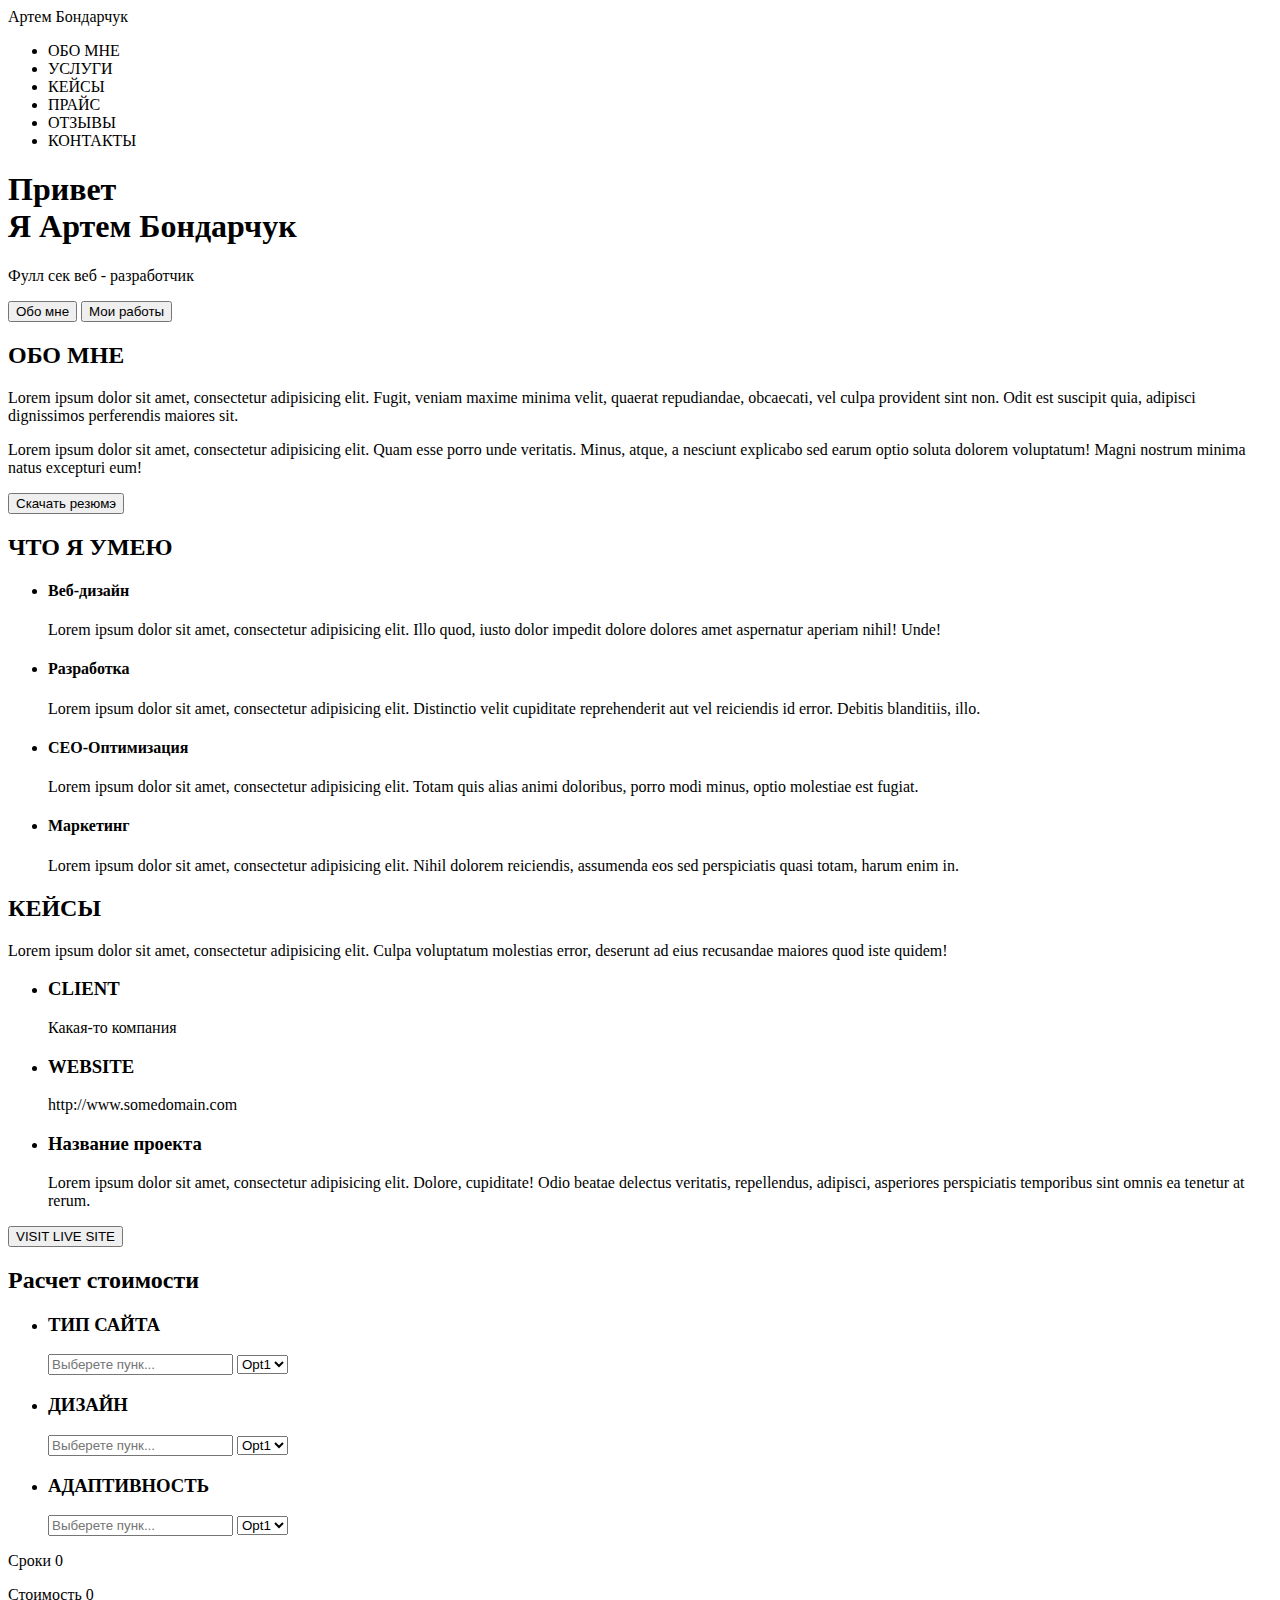
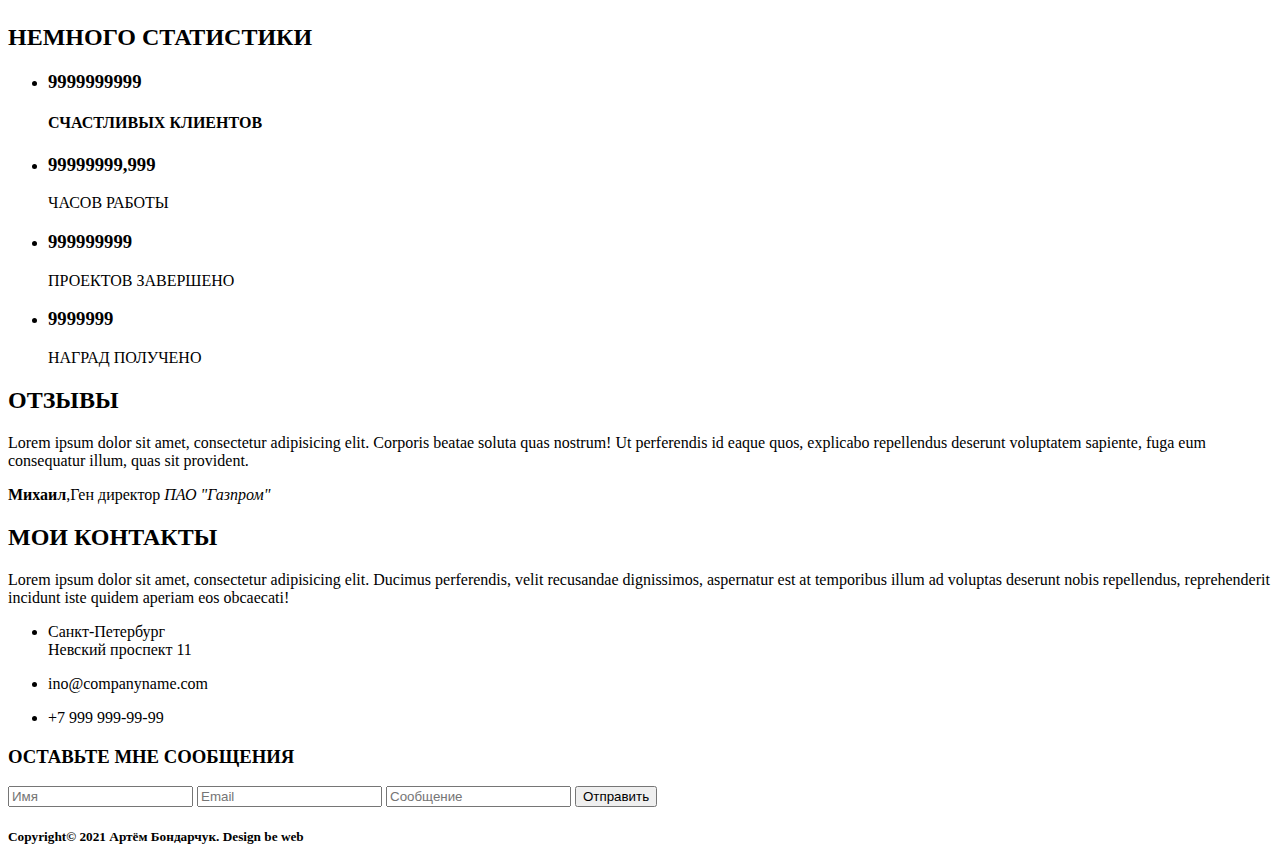
==== Src/index.html @ 7a2469fe "Залил проект на сервер" ====
<!DOCTYPE html>
<html lang="en">
<head>
    <meta charset="UTF-8">
    <meta name="description" content="Сайт-визитка...">
    <meta name="author" content="Artem">
    <meta name="robots" content="all">
    <meta property="og:title" content="Сайт-визитка...">
    <title>Сайт-визитка</title>
</head>
<body>
    <header>
        <nav>
            <div class="logo">Артем Бондарчук</div>
                <div class="menu"></div>
                    <ul>
                        <li>ОБО МНЕ</li>
                        <li>УСЛУГИ</li>
                        <li>КЕЙСЫ</li>
                        <li>ПРАЙС</li>
                        <li>ОТЗЫВЫ</li>
                        <li>КОНТАКТЫ</li>
                    </ul>
        </nav>
    </header>
    <div class="main">
        <div class="title1"><h1>Привет<br>Я Артем Бондарчук</h1>
            <p>Фулл сек веб - разработчик</p>
            <input type="submit" value="Обо мне">
            <input type="submit" value="Мои работы">
        </div>
        <div class="title2">
            <h2>ОБО МНЕ</h2>
            <p>Lorem ipsum dolor sit amet, consectetur adipisicing elit. Fugit, veniam maxime minima velit, quaerat repudiandae, obcaecati, vel culpa provident sint non. Odit est suscipit quia, adipisci dignissimos perferendis maiores sit.</p>
            <p>Lorem ipsum dolor sit amet, consectetur adipisicing elit. Quam esse porro unde veritatis. Minus, atque, a nesciunt explicabo sed earum optio soluta dolorem voluptatum! Magni nostrum minima natus excepturi eum!</p>
            <input type="submit" value="Скачать резюмэ">
        </div>
        <div class="title3">
            <h2>ЧТО Я УМЕЮ</h2>
            <div class="menu3">
                <ul>
                    <li>
                        <h4>Веб-дизайн</h4>
                        <p>Lorem ipsum dolor sit amet, consectetur adipisicing elit. Illo quod, iusto dolor impedit dolore dolores amet aspernatur aperiam nihil! Unde!</p>
                    </li>
                    <li>
                        <h4>Разработка</h4>
                        <p>Lorem ipsum dolor sit amet, consectetur adipisicing elit. Distinctio velit cupiditate reprehenderit aut vel reiciendis id error. Debitis blanditiis, illo.</p>
                    </li>
                    <li>
                        <h4>CEO-Оптимизация</h4>
                        <p>Lorem ipsum dolor sit amet, consectetur adipisicing elit. Totam quis alias animi doloribus, porro modi minus, optio molestiae est fugiat.</p>
                    </li>
                    <li>
                        <h4>Маркетинг</h4>
                        <p>Lorem ipsum dolor sit amet, consectetur adipisicing elit. Nihil dolorem reiciendis, assumenda eos sed perspiciatis quasi totam, harum enim in.</p>
                    </li>
                </ul>
            </div>
        </div>
        <div class="title4">
            <h2>КЕЙСЫ</h2>
            <p>Lorem ipsum dolor sit amet, consectetur adipisicing elit. Culpa voluptatum molestias error, deserunt ad eius recusandae maiores quod iste quidem!</p>
            <div class="menu4">
                <ul>
                    <li>
                        <h3>CLIENT</h3>
                        <p>Какая-то компания</p>
                    </li>
                    <li>
                        <h3>WEBSITE</h3>
                        <p>http://www.somedomain.com</p>
                    </li>
                    <li>
                        <h3>Название проекта</h3>
                        <p>Lorem ipsum dolor sit amet, consectetur adipisicing elit. Dolore, cupiditate! Odio beatae delectus veritatis, repellendus, adipisci, asperiores perspiciatis temporibus sint omnis ea tenetur at rerum.</p>
                    </li>
                </ul>
            </div>
            <input type="submit" value="VISIT LIVE SITE">
        </div>
        <div class="title5">
            <h2>Расчет стоимости</h2>
            <div class="menu5">
                <ul>
                    <li>
                        <h3>ТИП САЙТА</h3>
                        <input type="text" name="type1" placeholder="Выберете пунк...">
                        <select name="type1" id="type">
                            <option value="Opt1">Opt1</option>
                            <option value="Opt2">Opt2</option>
                            <option value="Opt3">Opt3</option>
                        </select>
                    </li>
                    <li>
                        <h3>ДИЗАЙН</h3>
                        <input type="text" name="type2" placeholder="Выберете пунк...">
                        <select name="type2" id="type">
                            <option value="Opt1">Opt1</option>
                            <option value="Opt2">Opt2</option>
                            <option value="Opt3">Opt3</option>
                        </select>
                    </li>
                    <li>
                        <h3>АДАПТИВНОСТЬ</h3>
                        <input type="text" name="type3" placeholder="Выберете пунк...">
                        <select name="type3" id="type">
                            <option value="Opt1">Opt1</option>
                            <option value="Opt2">Opt2</option>
                            <option value="Opt3">Opt3</option>
                        </select>
                    </li>
                </ul>
            </div>
            <p>Сроки <span>0</span></p>
            <p>Стоимость <span>0</span></p>
        </div>
        <div class="title6">
            <h2>НЕМНОГО СТАТИСТИКИ</h2>
            <div class="menu6">
                <ul>
                    <li>
                        <h3>9999999999</h3>
                        <h4>СЧАСТЛИВЫХ КЛИЕНТОВ</h4>
                    </li>
                    <li>
                        <h3>99999999,999</h3>
                        <p>ЧАСОВ РАБОТЫ</p>
                    </li>
                    <li>
                        <h3>999999999</h3>
                        <p>ПРОЕКТОВ ЗАВЕРШЕНО</p>
                    </li>
                    <li>
                        <h3>9999999</h3>
                        <p>НАГРАД ПОЛУЧЕНО</p>
                    </li>
                </ul>
            </div>
        </div>
        <div class="title7">
            <h2>ОТЗЫВЫ</h2>
            <p>Lorem ipsum dolor sit amet, consectetur adipisicing elit. Corporis beatae soluta quas nostrum! Ut perferendis id eaque quos, explicabo repellendus deserunt voluptatem sapiente, fuga eum consequatur illum, quas sit provident.</p>
            <p><b>Михаил</b>,Ген директор <em>ПАО "Газпром"</em></p>
        </div>
        <div class="title8">
            <h2>МОИ КОНТАКТЫ</h2>
            <p>Lorem ipsum dolor sit amet, consectetur adipisicing elit. Ducimus perferendis, velit recusandae dignissimos, aspernatur est at temporibus illum ad voluptas deserunt nobis repellendus, reprehenderit incidunt iste quidem aperiam eos obcaecati!</p>
            <div class="menu8">
                <ul>
                    <li>
                        <p>Санкт-Петербург<br>Невский проспект 11</p>
                    </li>
                    <li>
                        <p>ino@companyname.com</p>
                    </li>
                    <li>
                        <p>+7 999 999-99-99</p>
                    </li>
                </ul>
                <h3>ОСТАВЬТЕ МНЕ СООБЩЕНИЯ</h3>
                <input type="text" name="type4" placeholder="Имя">
                <input type="text" name="type5" placeholder="Email">
                <input type="text" name="type6" placeholder="Сообщение">
                <input type="submit" value="Отправить">
            </div>
        </div>
        <div class="map"></div>
        <footer>
            <h5>Copyright© 2021 Артём Бондарчук. Design be web</h5>
        </footer>
    </div>
</body>
</html>
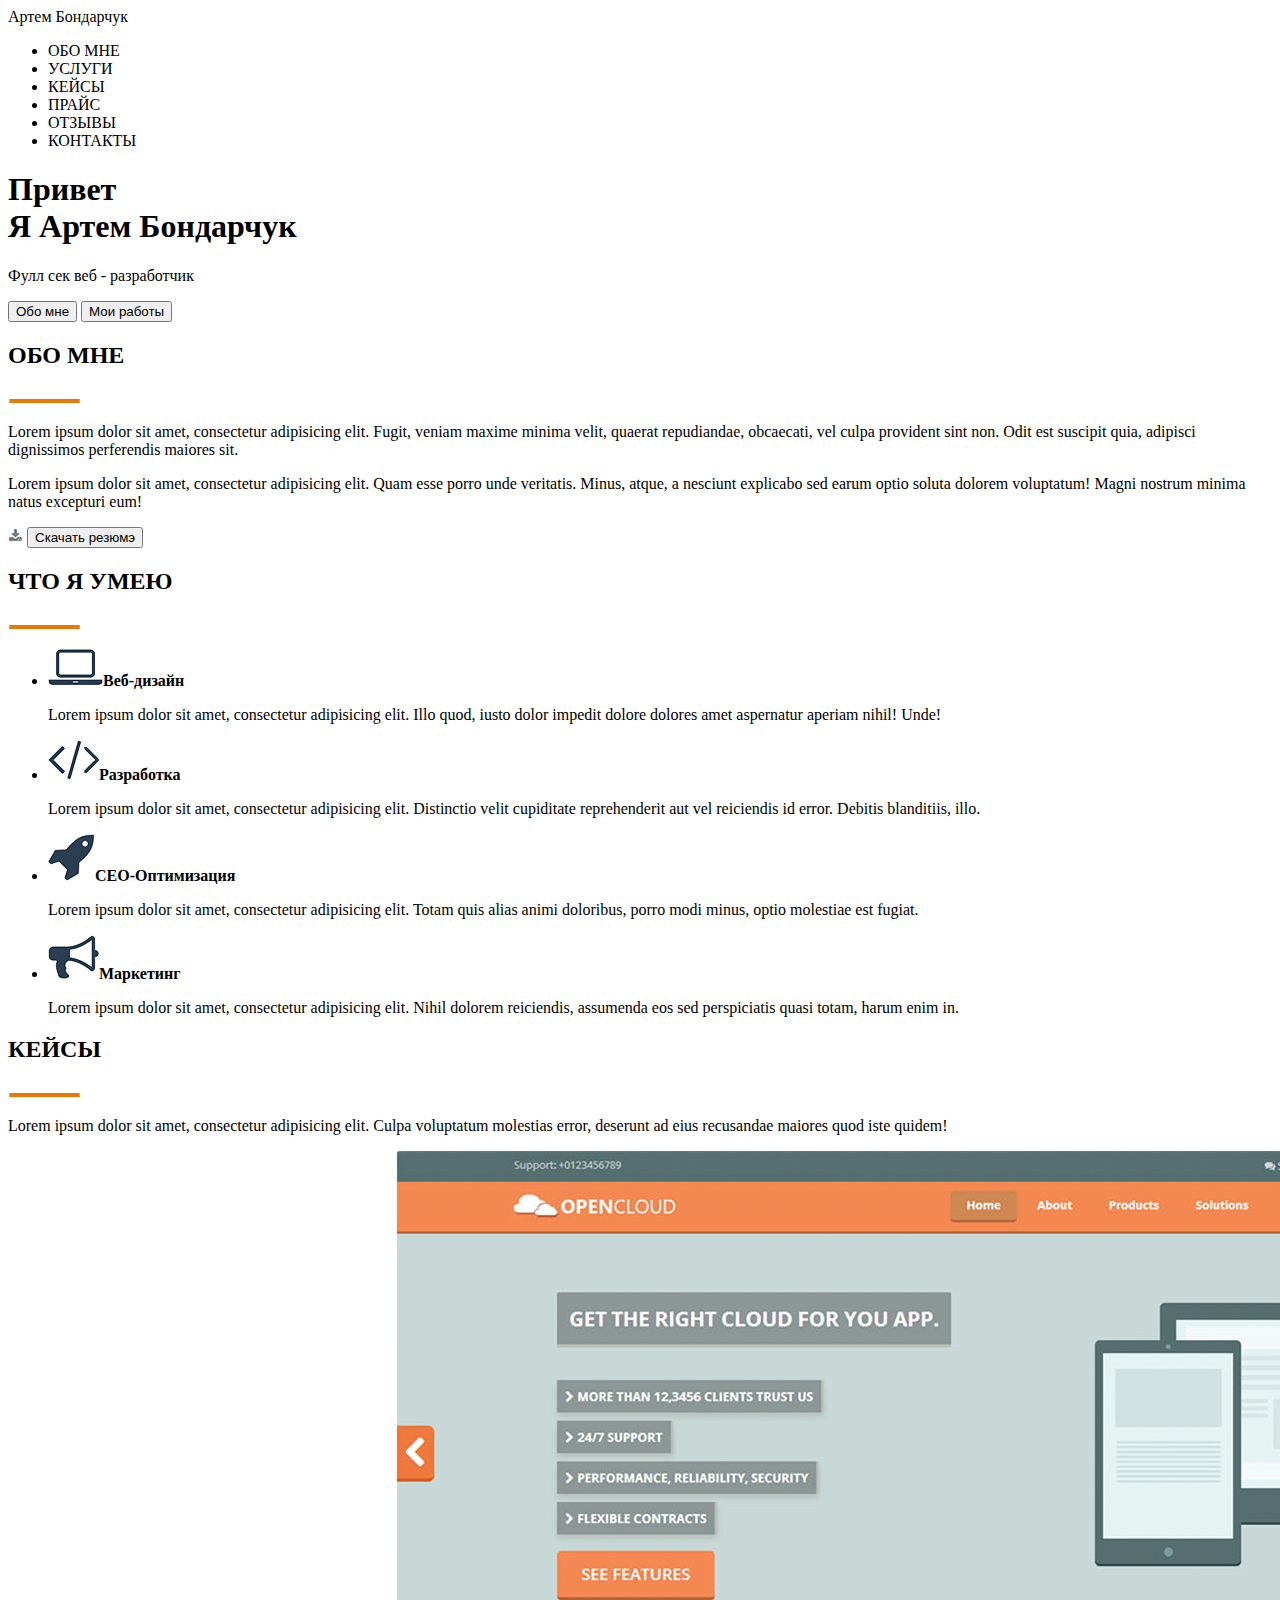
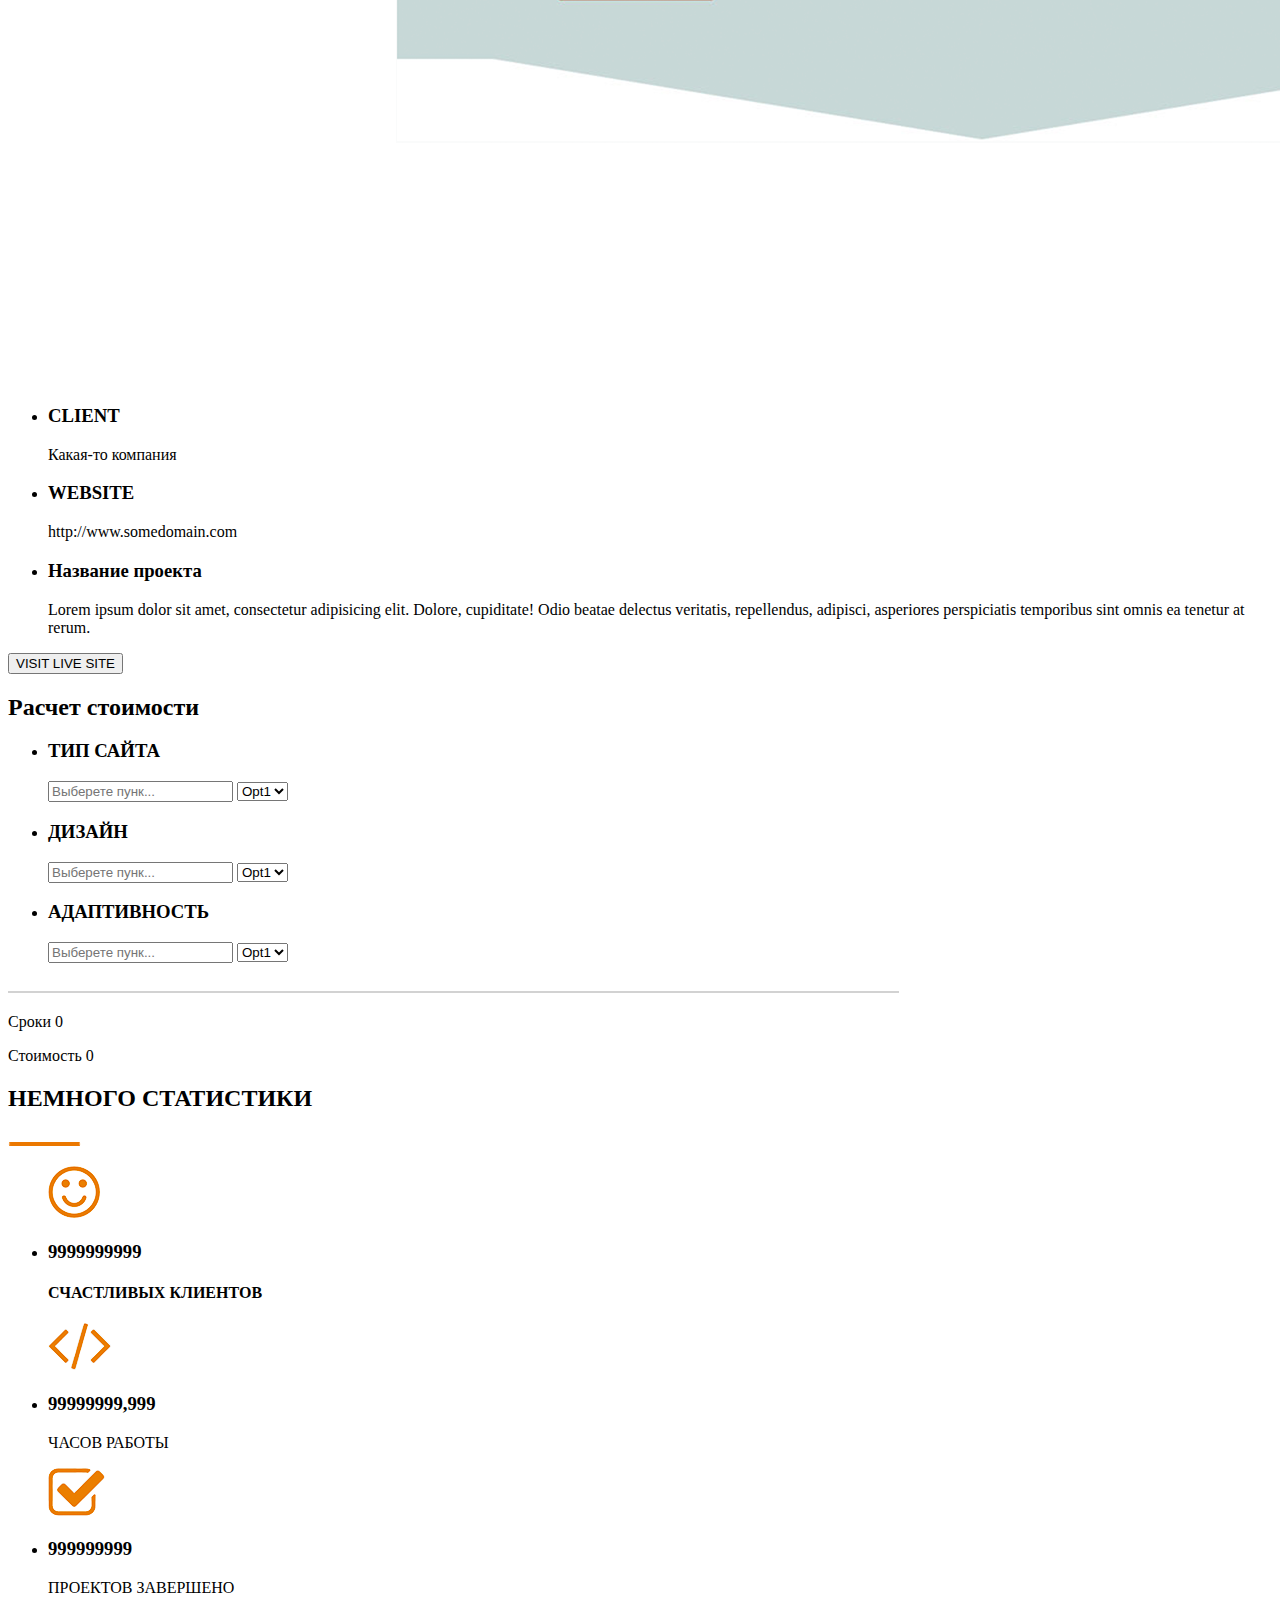
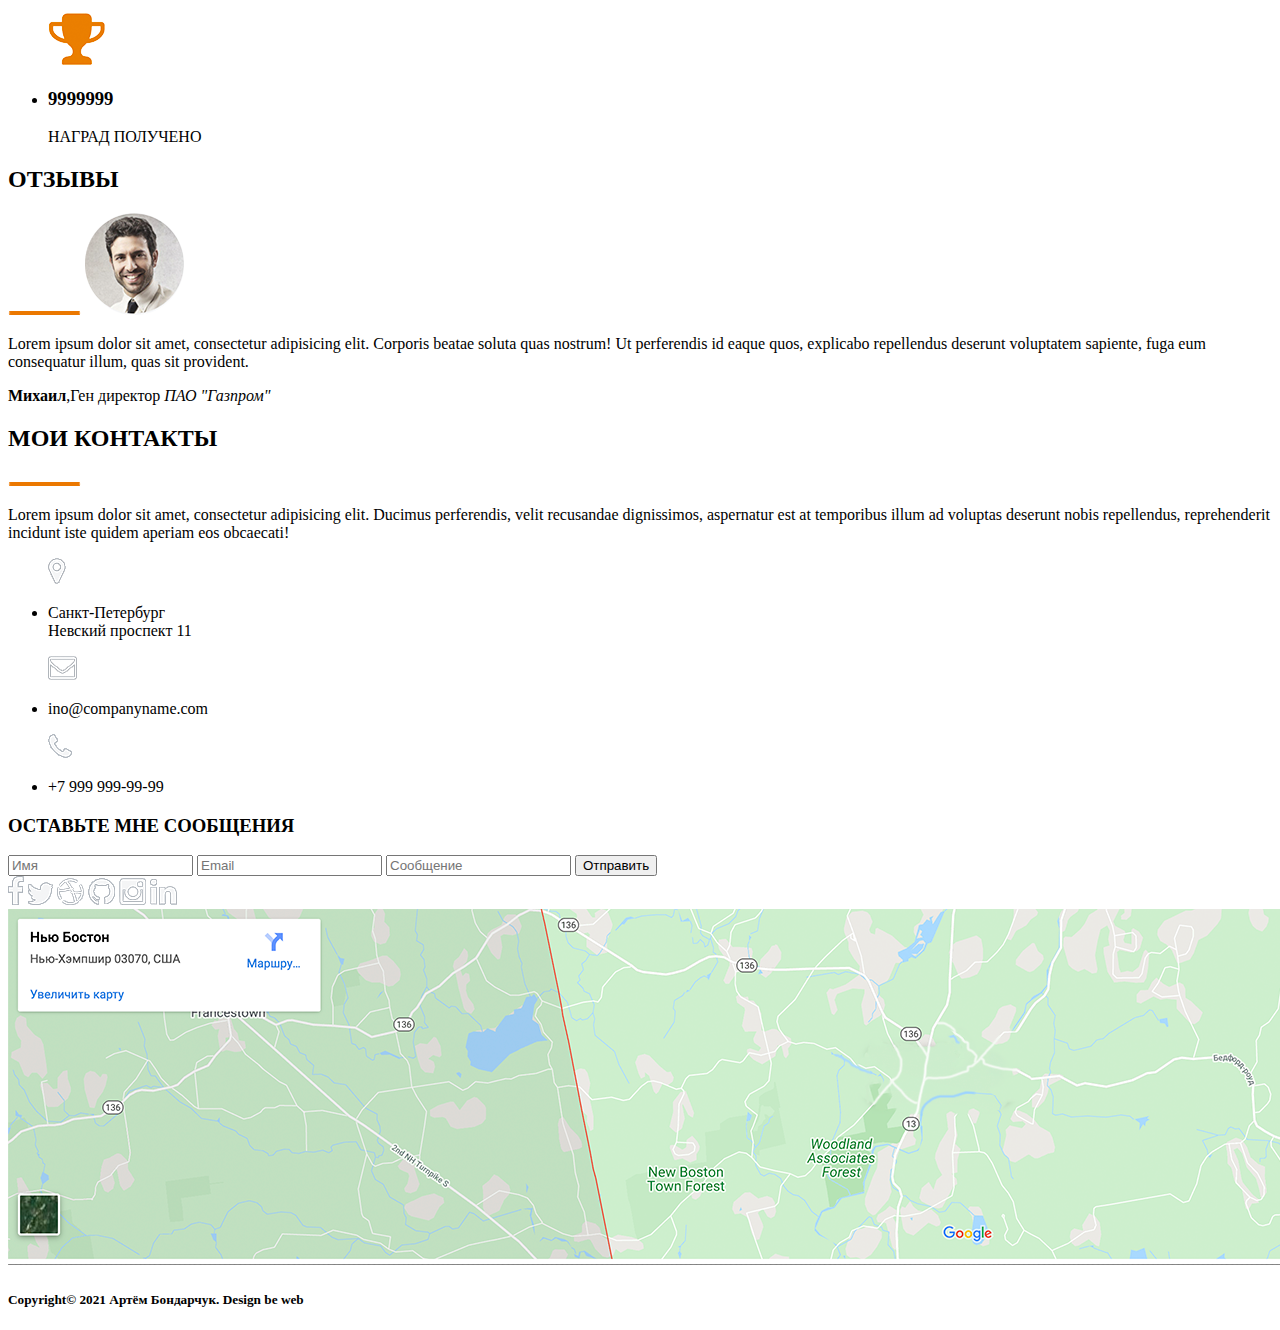
==== commit c1a9e34e: "Залил второй раз файл на сервер" ====
--- a/Src/index.html
+++ b/Src/index.html
@@ -31,28 +31,31 @@
         </div>
         <div class="title2">
             <h2>ОБО МНЕ</h2>
+            <img src="img/Черта заголовка.png" alt="">
             <p>Lorem ipsum dolor sit amet, consectetur adipisicing elit. Fugit, veniam maxime minima velit, quaerat repudiandae, obcaecati, vel culpa provident sint non. Odit est suscipit quia, adipisci dignissimos perferendis maiores sit.</p>
             <p>Lorem ipsum dolor sit amet, consectetur adipisicing elit. Quam esse porro unde veritatis. Minus, atque, a nesciunt explicabo sed earum optio soluta dolorem voluptatum! Magni nostrum minima natus excepturi eum!</p>
+            <img src="img/иконка.png" alt="">
             <input type="submit" value="Скачать резюмэ">
         </div>
         <div class="title3">
             <h2>ЧТО Я УМЕЮ</h2>
+            <img src="img/Черта заголовка.png" alt="">
             <div class="menu3">
                 <ul>
                     <li>
-                        <h4>Веб-дизайн</h4>
+                        <p><img src="img/ноут.png" alt=""><b>Веб-дизайн</b></p>
                         <p>Lorem ipsum dolor sit amet, consectetur adipisicing elit. Illo quod, iusto dolor impedit dolore dolores amet aspernatur aperiam nihil! Unde!</p>
                     </li>
                     <li>
-                        <h4>Разработка</h4>
+                        <p><img src="img/знак.png" alt=""><b>Разработка</b></p>
                         <p>Lorem ipsum dolor sit amet, consectetur adipisicing elit. Distinctio velit cupiditate reprehenderit aut vel reiciendis id error. Debitis blanditiis, illo.</p>
                     </li>
                     <li>
-                        <h4>CEO-Оптимизация</h4>
+                        <p><img src="img/ракета.png" alt=""><b>CEO-Оптимизация</b></p>
                         <p>Lorem ipsum dolor sit amet, consectetur adipisicing elit. Totam quis alias animi doloribus, porro modi minus, optio molestiae est fugiat.</p>
                     </li>
                     <li>
-                        <h4>Маркетинг</h4>
+                        <p><img src="img/граммофон.png" alt=""><b>Маркетинг</b></p>
                         <p>Lorem ipsum dolor sit amet, consectetur adipisicing elit. Nihil dolorem reiciendis, assumenda eos sed perspiciatis quasi totam, harum enim in.</p>
                     </li>
                 </ul>
@@ -60,7 +63,9 @@
         </div>
         <div class="title4">
             <h2>КЕЙСЫ</h2>
+            <img src="img/Черта заголовка.png" alt="">
             <p>Lorem ipsum dolor sit amet, consectetur adipisicing elit. Culpa voluptatum molestias error, deserunt ad eius recusandae maiores quod iste quidem!</p>
+            <img src="img/фотка.png" alt="">
             <div class="menu4">
                 <ul>
                     <li>
@@ -112,25 +117,31 @@
                     </li>
                 </ul>
             </div>
+            <img src="img/линия подитога.png" alt="">
             <p>Сроки <span>0</span></p>
             <p>Стоимость <span>0</span></p>
         </div>
         <div class="title6">
             <h2>НЕМНОГО СТАТИСТИКИ</h2>
+            <img src="img/Черта заголовка.png" alt="">
             <div class="menu6">
                 <ul>
+                   <img src="img/смайл.png" alt="">
                     <li>
                         <h3>9999999999</h3>
                         <h4>СЧАСТЛИВЫХ КЛИЕНТОВ</h4>
                     </li>
+                    <img src="img/скобки.png" alt="">
                     <li>
                         <h3>99999999,999</h3>
                         <p>ЧАСОВ РАБОТЫ</p>
                     </li>
+                    <img src="img/галочка.png" alt="">
                     <li>
                         <h3>999999999</h3>
                         <p>ПРОЕКТОВ ЗАВЕРШЕНО</p>
                     </li>
+                    <img src="img/кубок.png" alt="">
                     <li>
                         <h3>9999999</h3>
                         <p>НАГРАД ПОЛУЧЕНО</p>
@@ -140,20 +151,26 @@
         </div>
         <div class="title7">
             <h2>ОТЗЫВЫ</h2>
+            <img src="img/Черта заголовка.png" alt="">
+            <img src="img/фотка1.png" alt="">
             <p>Lorem ipsum dolor sit amet, consectetur adipisicing elit. Corporis beatae soluta quas nostrum! Ut perferendis id eaque quos, explicabo repellendus deserunt voluptatem sapiente, fuga eum consequatur illum, quas sit provident.</p>
             <p><b>Михаил</b>,Ген директор <em>ПАО "Газпром"</em></p>
         </div>
         <div class="title8">
             <h2>МОИ КОНТАКТЫ</h2>
+            <img src="img/Черта заголовка.png" alt="">
             <p>Lorem ipsum dolor sit amet, consectetur adipisicing elit. Ducimus perferendis, velit recusandae dignissimos, aspernatur est at temporibus illum ad voluptas deserunt nobis repellendus, reprehenderit incidunt iste quidem aperiam eos obcaecati!</p>
             <div class="menu8">
                 <ul>
+                   <img src="img/гео.png" alt="">
                     <li>
                         <p>Санкт-Петербург<br>Невский проспект 11</p>
                     </li>
+                    <img src="img/конверт.png" alt="">
                     <li>
                         <p>ino@companyname.com</p>
                     </li>
+                    <img src="img/труба.png" alt="">
                     <li>
                         <p>+7 999 999-99-99</p>
                     </li>
@@ -164,8 +181,16 @@
                 <input type="text" name="type6" placeholder="Сообщение">
                 <input type="submit" value="Отправить">
             </div>
+            <img src="img/фб.png" alt="">
+            <img src="img/твитер.png" alt="">
+            <img src="img/мяч.png" alt="">
+            <img src="img/киса.png" alt="">
+            <img src="img/инст.png" alt="">
+            <img src="img/ин.png" alt="">
         </div>
-        <div class="map"></div>
+        <div class="map">
+            <img src="img/Карта копия.png" alt="">
+        </div>
         <footer>
             <h5>Copyright© 2021 Артём Бондарчук. Design be web</h5>
         </footer>
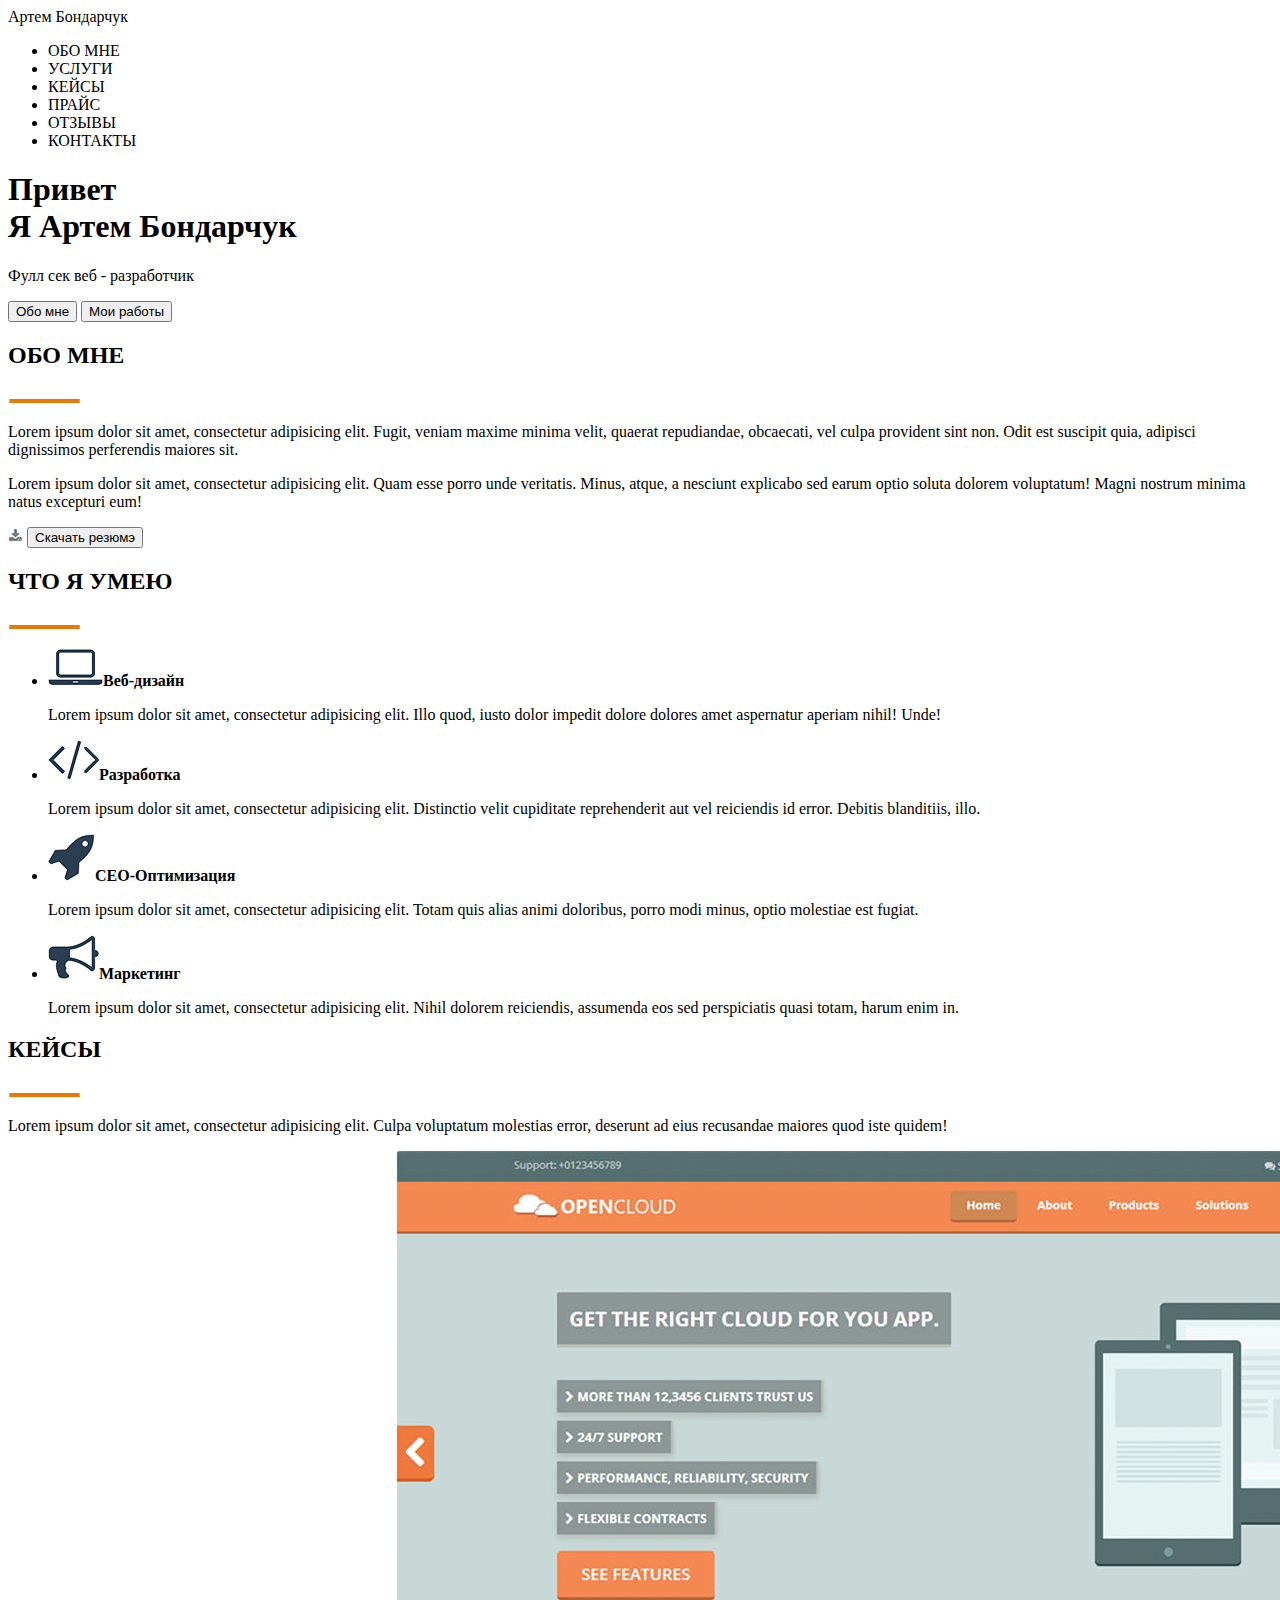
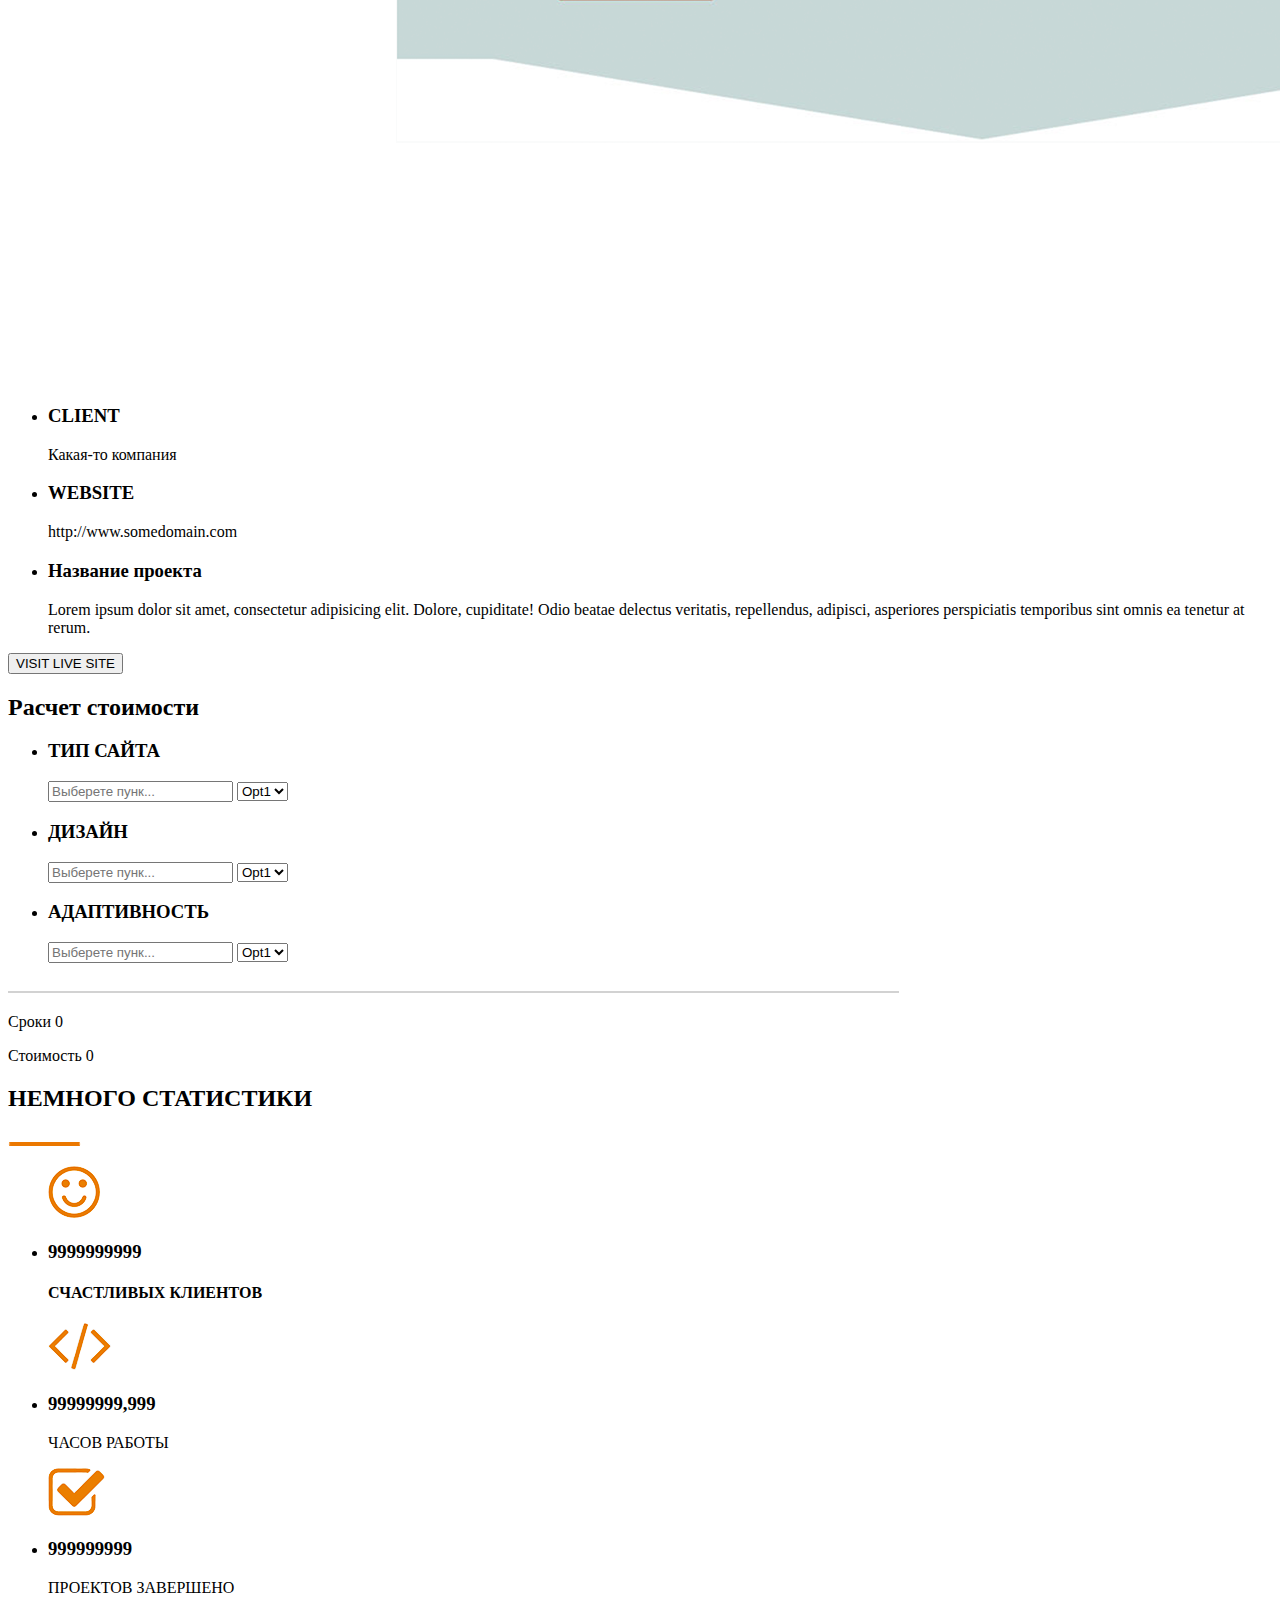
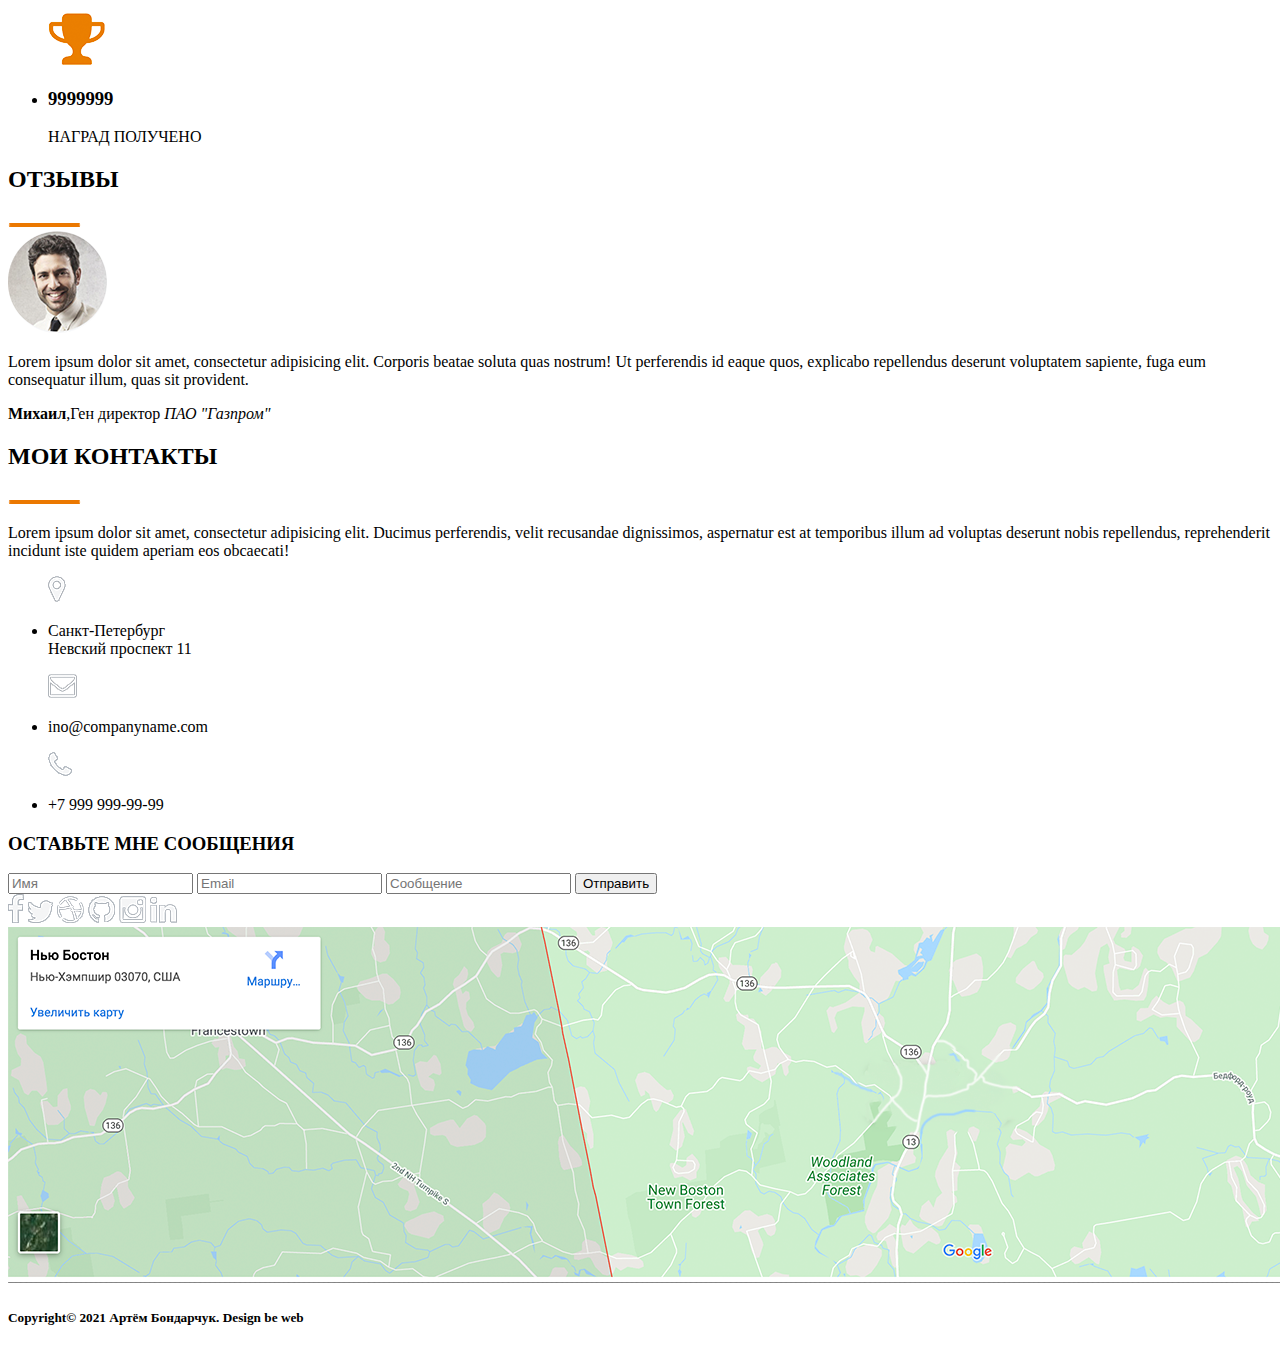
==== commit 9b402891: "чутка подправил" ====
--- a/Src/index.html
+++ b/Src/index.html
@@ -151,7 +151,7 @@
         </div>
         <div class="title7">
             <h2>ОТЗЫВЫ</h2>
-            <img src="img/Черта заголовка.png" alt="">
+            <img src="img/Черта заголовка.png" alt=""><br>
             <img src="img/фотка1.png" alt="">
             <p>Lorem ipsum dolor sit amet, consectetur adipisicing elit. Corporis beatae soluta quas nostrum! Ut perferendis id eaque quos, explicabo repellendus deserunt voluptatem sapiente, fuga eum consequatur illum, quas sit provident.</p>
             <p><b>Михаил</b>,Ген директор <em>ПАО "Газпром"</em></p>
@@ -196,4 +196,4 @@
         </footer>
     </div>
 </body>
-</html>+</html>
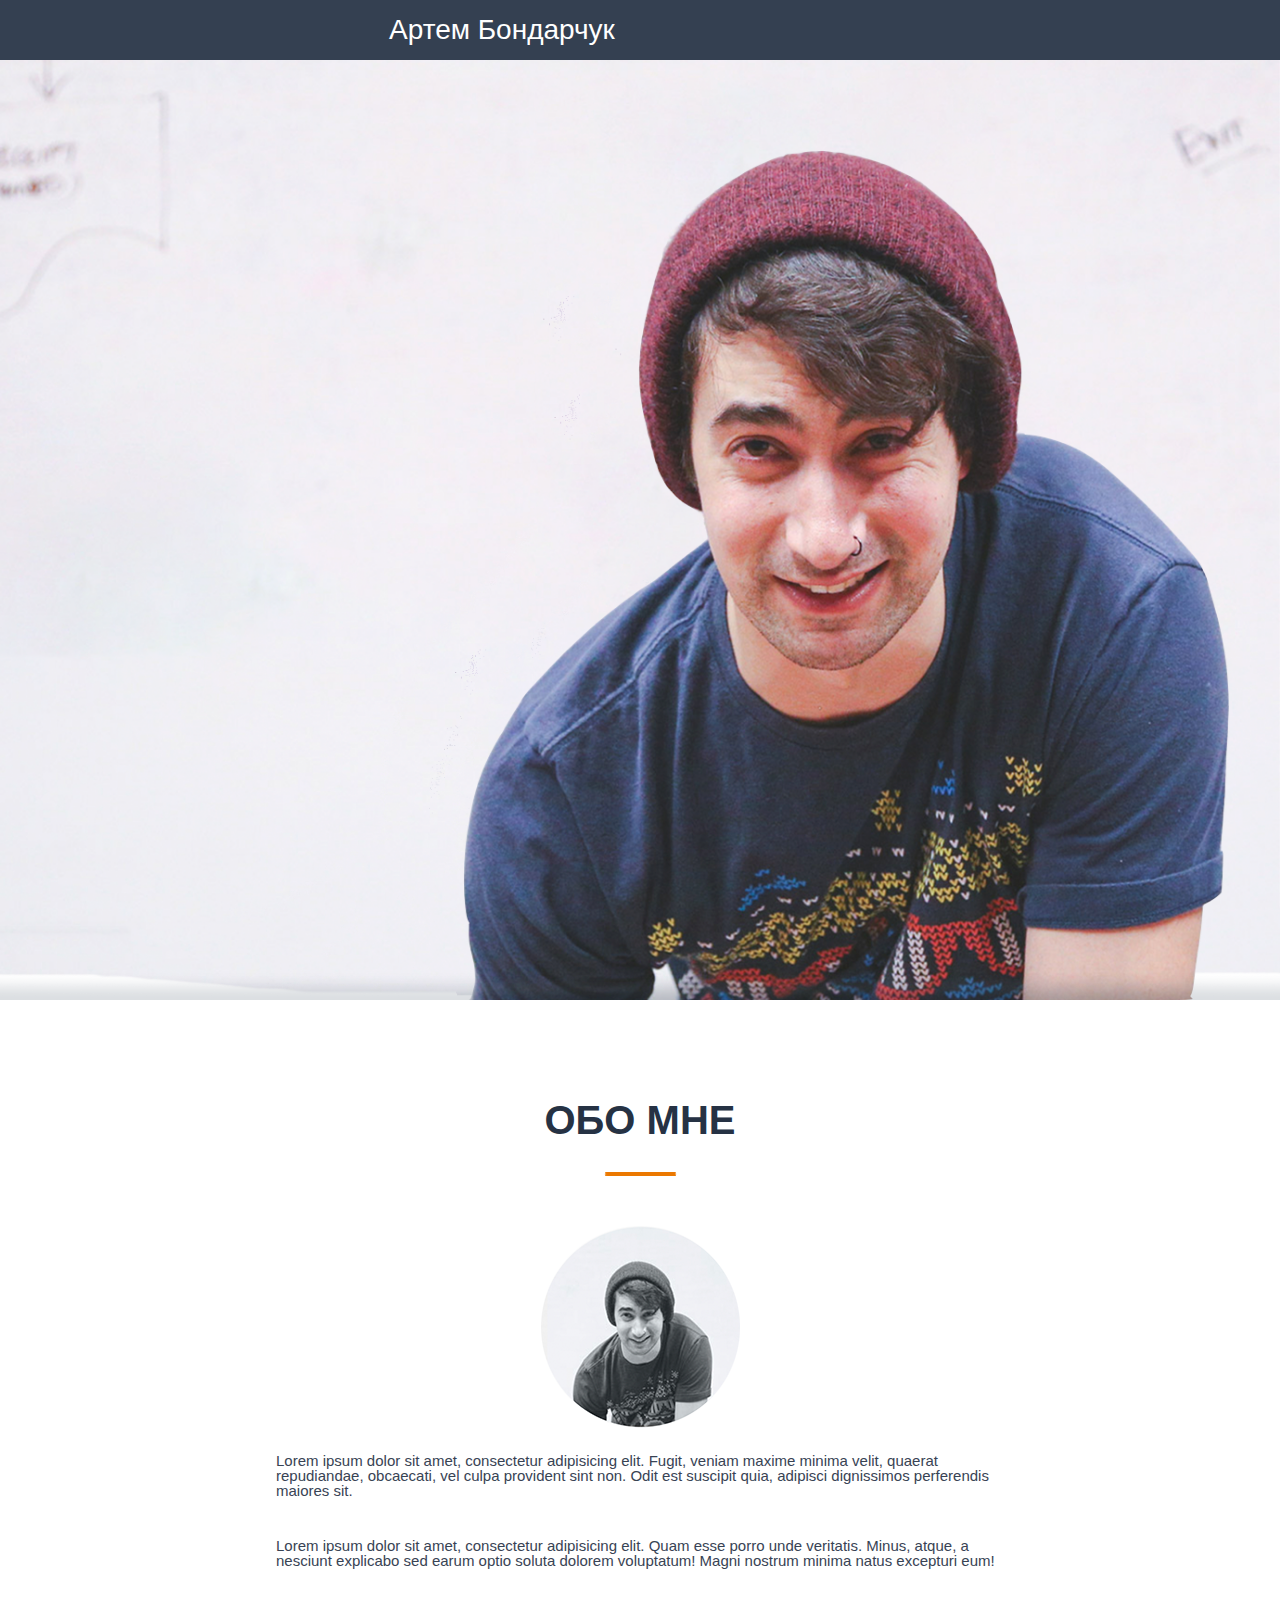
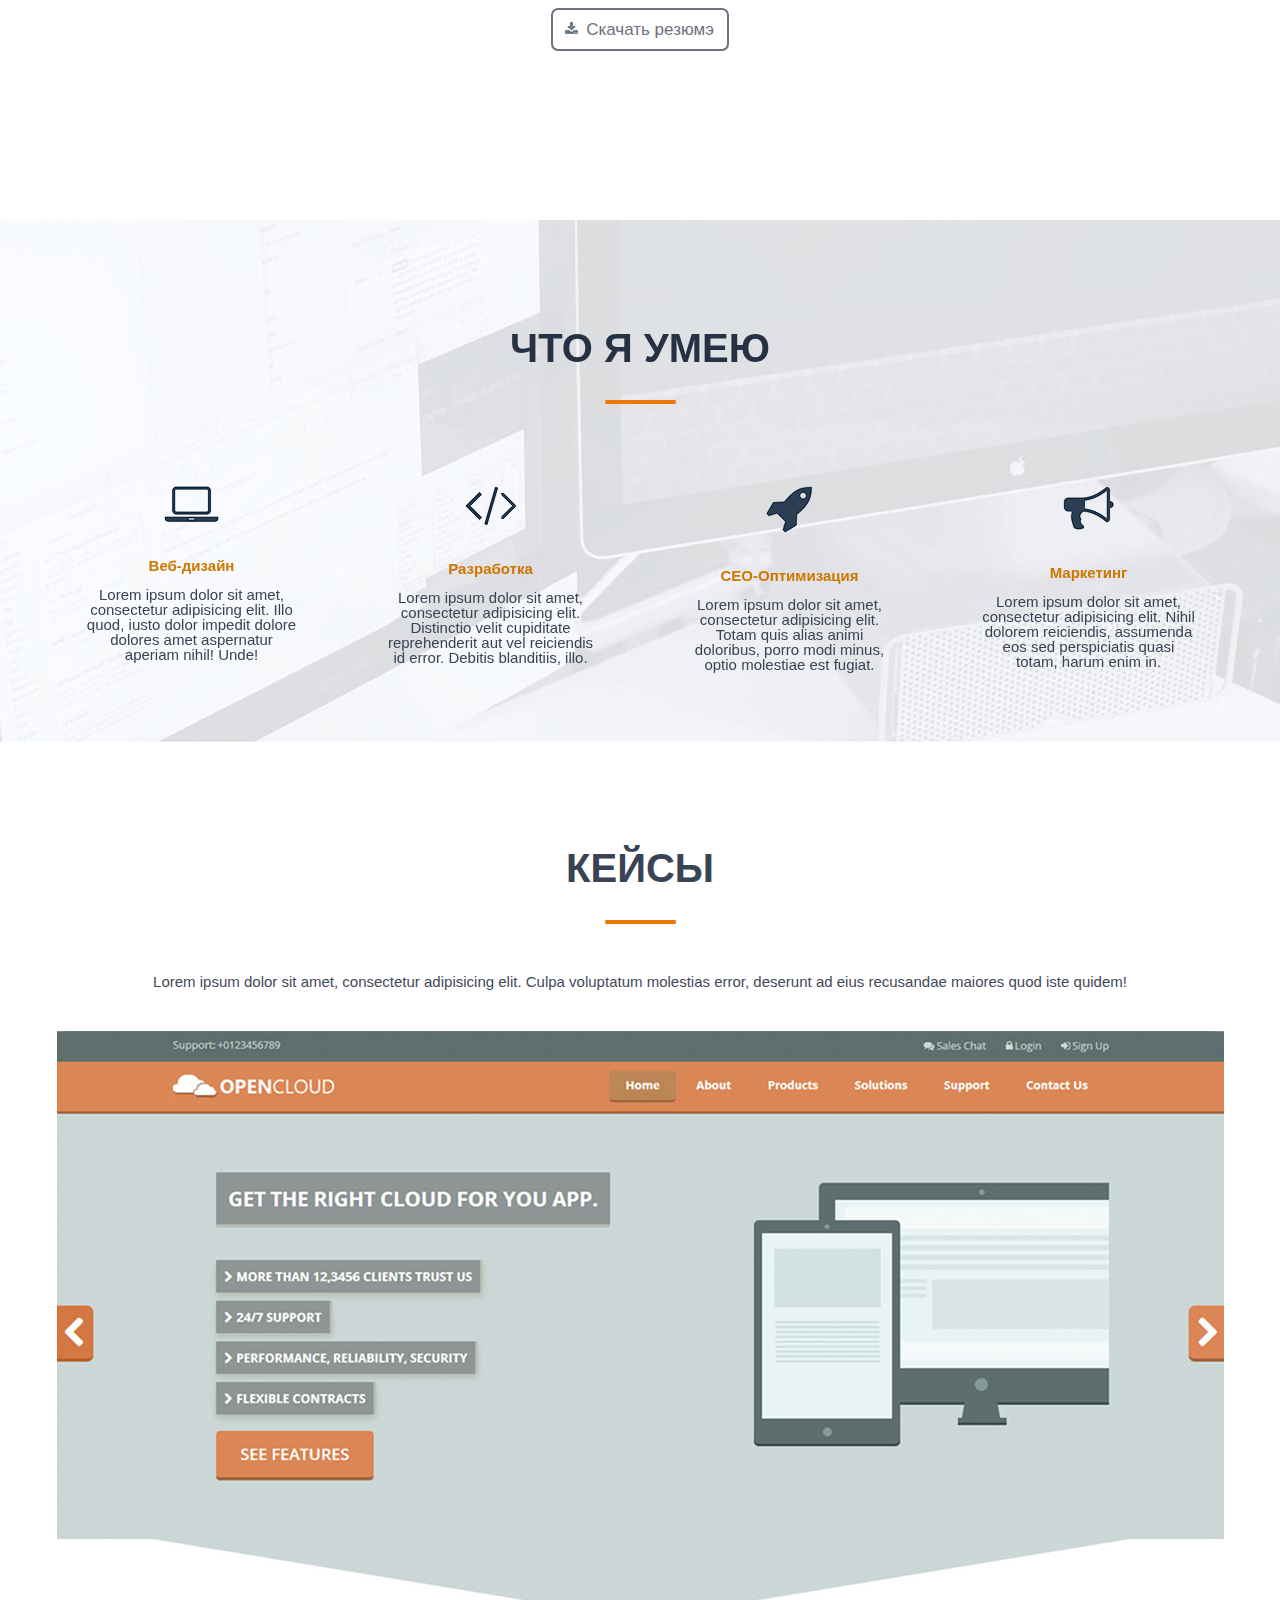
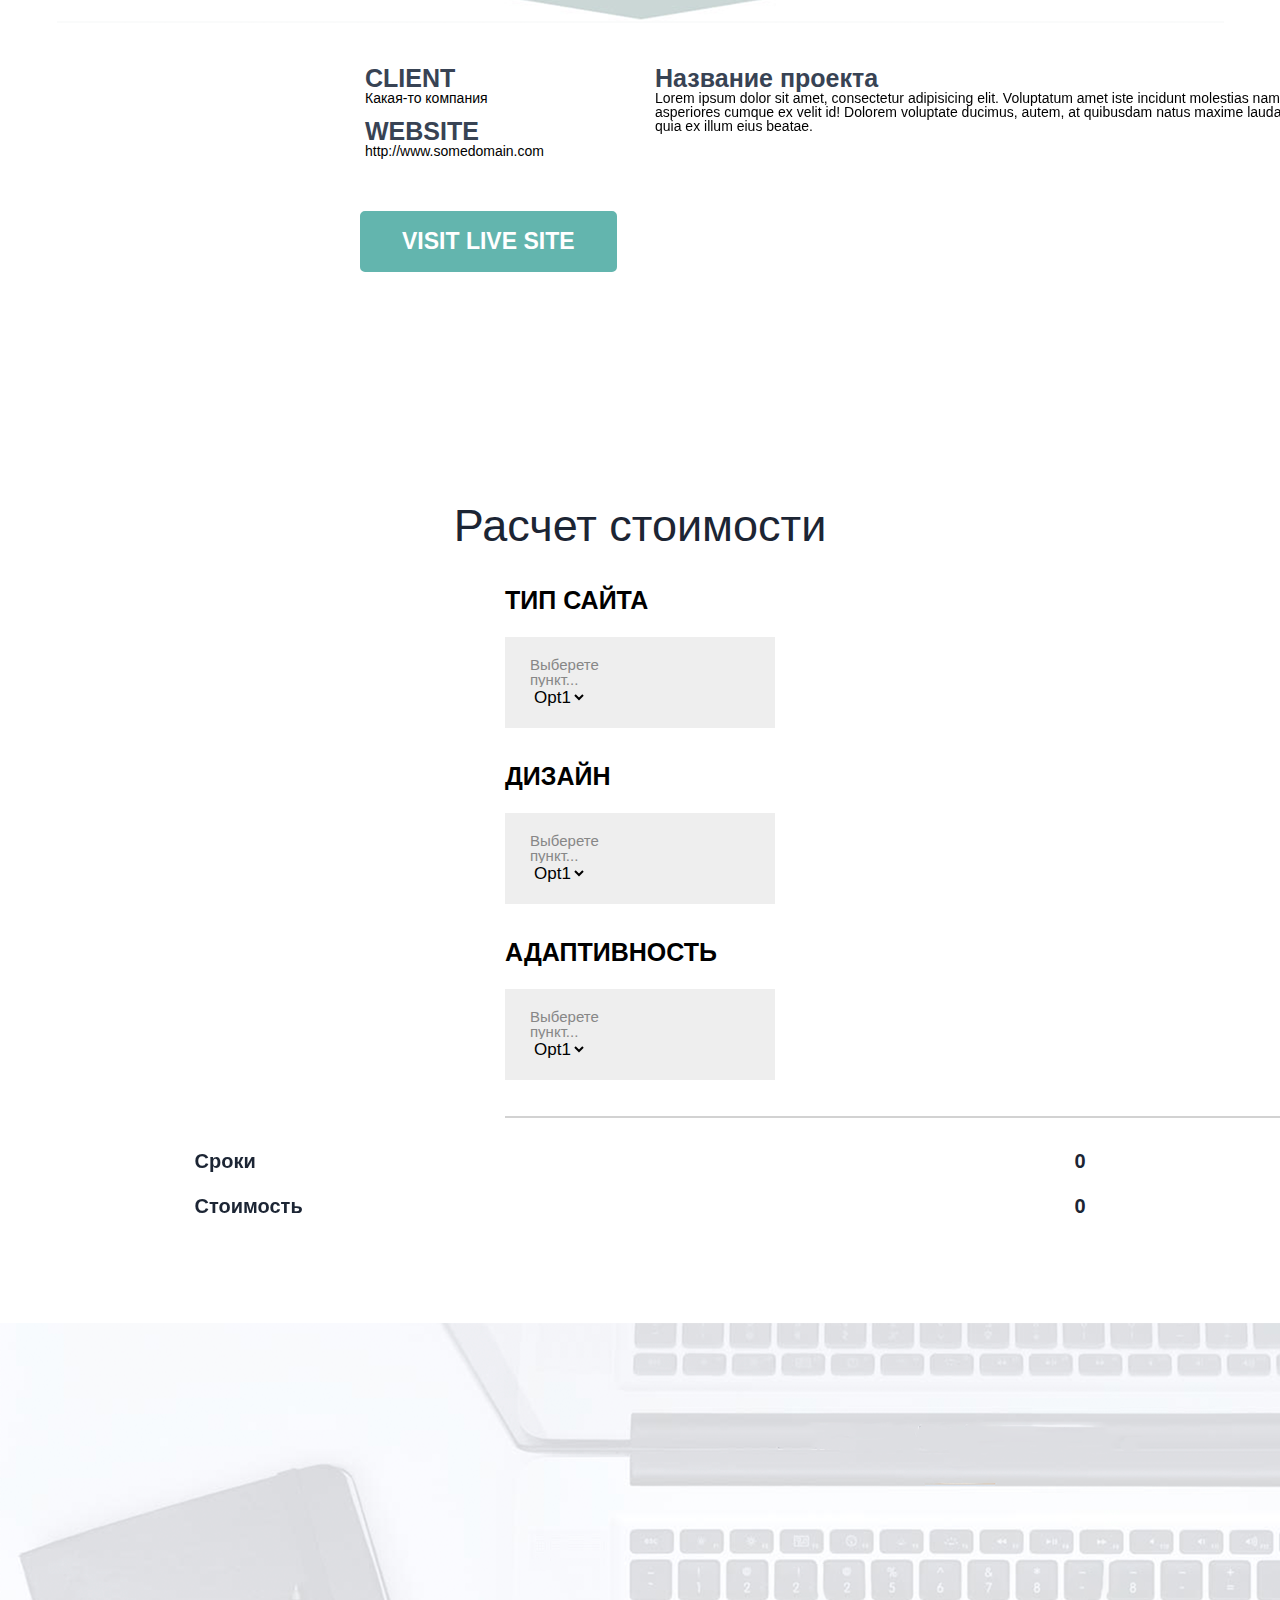
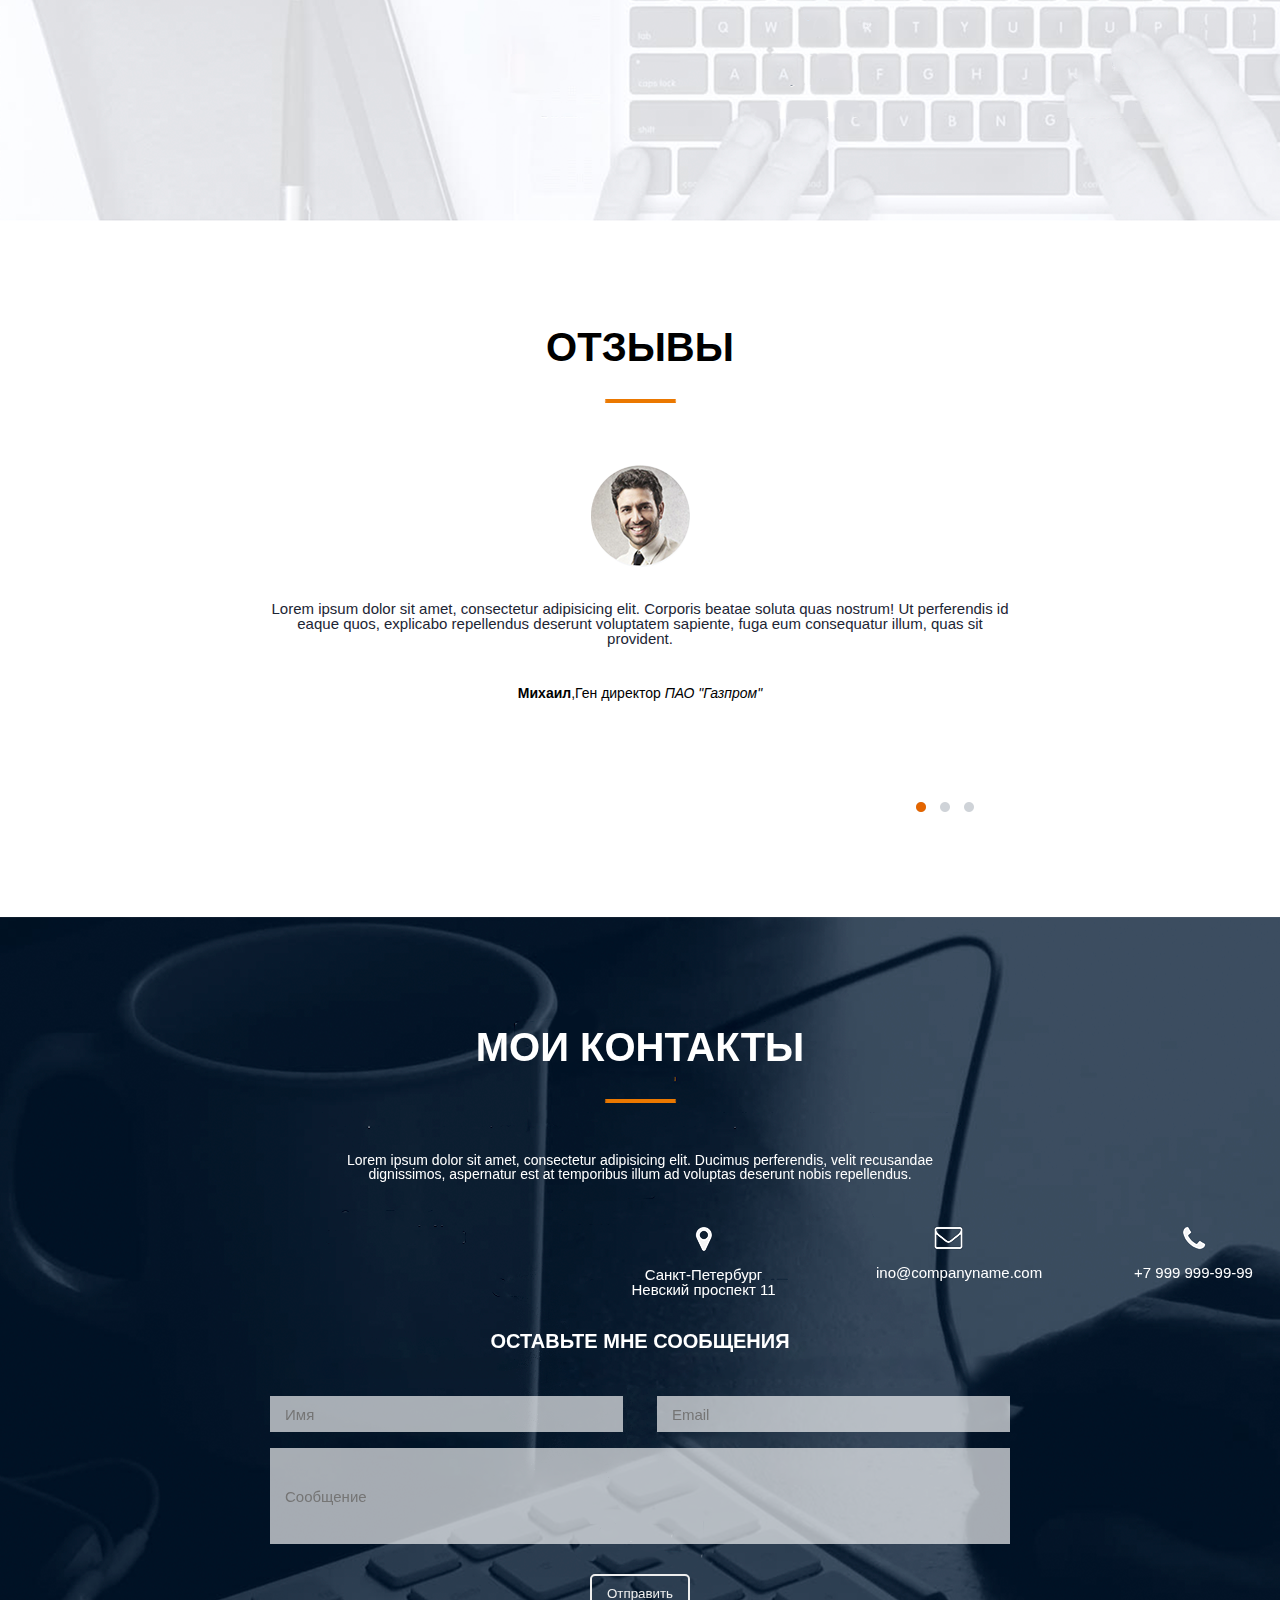
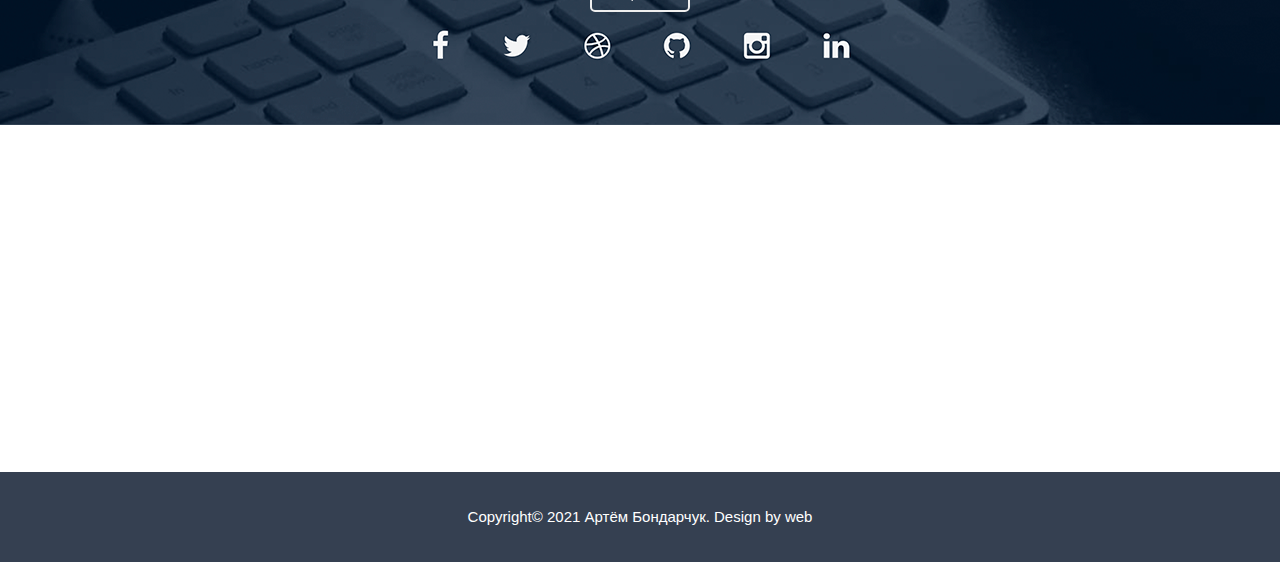
==== commit 43d48861: "дз 6 урока" ====
--- a/Src/index.html
+++ b/Src/index.html
@@ -7,193 +7,240 @@
     <meta name="robots" content="all">
     <meta property="og:title" content="Сайт-визитка...">
     <title>Сайт-визитка</title>
+    <link rel="stylesheet" href="css/reset.css">
+    <link rel="stylesheet" href="css/style.css">
 </head>
 <body>
+   <div class="loader">
+       <div class="cic"></div>
+   </div>
     <header>
-        <nav>
-            <div class="logo">Артем Бондарчук</div>
-                <div class="menu"></div>
+        <div class="header">
+            <nav>
+                <div class="logo">Артем Бондарчук</div>
+                    <div class="menu">
+                        <ul>
+                            <li><a href="#">ОБО МНЕ</a></li>
+                            <li><a href="#">УСЛУГИ</a></li>
+                            <li><a href="#">КЕЙСЫ</a></li>
+                            <li><a href="#">ПРАЙС</a></li>
+                            <li><a href="#">ОТЗЫВЫ</a></li>
+                            <li><a href="#">КОНТАКТЫ</a></li>
+                        </ul>
+                    </div>
+            </nav>
+        </div>
+    </header>
+    <main>
+        <div class="main">
+            <section class="the_list_one">
+                <div class="title1"><h1>Привет<br>Я Артем Бондарчук</h1>
+                    <p>Фулл стек веб - разработчик</p>
+                    <input type="button" value="Обо мне">
+                    <input type="button" value="Мои работы">
+                </div>
+            </section>
+            <section class="the_list_two">
+                <div class="title2">
+                    <h2>ОБО МНЕ</h2>
+                    <img class="line" src="img/Черта заголовка.png" alt="">
+                    <br>
+                    <img class="man" src="img/%D0%BA%D1%80%D1%83%D0%B6%D0%BE%D0%BA%20%D1%81%20%D1%87%D0%B5%D0%BB%D0%BE%D0%B2%D0%B5%D0%BA%D0%BE%D0%BC.png" alt="">
+                    <p>Lorem ipsum dolor sit amet, consectetur adipisicing elit. Fugit, veniam maxime minima velit, quaerat repudiandae, obcaecati, vel culpa provident sint non. Odit est suscipit quia,     adipisci dignissimos perferendis maiores sit.</p>
+                    <p>Lorem ipsum dolor sit amet, consectetur adipisicing elit. Quam esse porro unde veritatis. Minus, atque, a nesciunt explicabo sed earum optio soluta dolorem voluptatum! Magni nostrum     minima natus excepturi eum!</p>
+                    <input type="button" value="Скачать резюмэ">
+                </div>
+            </section>
+            <section class="the_list_three">
+                <div class="title3">
+                    <h2>ЧТО Я УМЕЮ</h2>
+                    <img class="line" src="img/Черта заголовка.png" alt=""><br>
+                    <div class="menu3">
+                        <ul>
+                            <li>
+                                <p><img src="img/ноут.png" alt=""><br><b>Веб-дизайн</b></p><br>
+                                <p>Lorem ipsum dolor sit amet, consectetur adipisicing elit. Illo quod, iusto dolor impedit dolore dolores amet aspernatur aperiam nihil! Unde!</p>
+                            </li>
+                            <li>
+                                <p><img src="img/знак.png" alt=""><br><b>Разработка</b></p><br>
+                                <p>Lorem ipsum dolor sit amet, consectetur adipisicing elit. Distinctio velit cupiditate reprehenderit aut vel reiciendis id error. Debitis blanditiis, illo.</p>
+                            </li>
+                            <li>
+                                <p><img src="img/ракета.png" alt=""><br><b>CEO-Оптимизация</b></p><br>
+                                <p>Lorem ipsum dolor sit amet, consectetur adipisicing elit. Totam quis alias animi doloribus, porro modi minus, optio molestiae est fugiat.</p>
+                            </li>
+                            <li>
+                                <p><img src="img/граммофон.png" alt=""><br><b>Маркетинг</b></p><br>
+                                <p>Lorem ipsum dolor sit amet, consectetur adipisicing elit. Nihil dolorem reiciendis, assumenda eos sed perspiciatis quasi totam, harum enim in.</p>
+                            </li>
+                        </ul>
+                    </div>
+                </div>
+            </section>
+            <section class="the_list_four">
+                <div class="title4">
+                    <h2>КЕЙСЫ</h2>
+                    <img class="line" src="img/Черта заголовка.png" alt="">
+                    <p>Lorem ipsum dolor sit amet, consectetur adipisicing elit. Culpa voluptatum molestias error, deserunt ad eius recusandae maiores quod iste quidem!</p>
+                    <img class="case" src="img/фотка.png" alt="">
                     <ul>
-                        <li>ОБО МНЕ</li>
-                        <li>УСЛУГИ</li>
-                        <li>КЕЙСЫ</li>
-                        <li>ПРАЙС</li>
-                        <li>ОТЗЫВЫ</li>
-                        <li>КОНТАКТЫ</li>
+                        <li class="y">
+                            <div class="title4_1">
+                                <h3>CLIENT</h3>
+                                <p>Какая-то компания</p>
+                            </div>
+                            <br>
+                            <div class="title4_1">
+                                <h3>WEBSITE</h3>
+                                <p><a href="#">http://www.somedomain.com</a></p>
+                            </div>
+                        </li>
+                        <li class="x">
+                            <div class="title4_1">
+                                <h3>Название проекта</h3>
+                                <p>Lorem ipsum dolor sit amet, consectetur adipisicing elit. Voluptatum amet iste incidunt molestias nam aut quos necessitatibus ipsum, asperiores cumque ex velit id!     Dolorem voluptate ducimus, autem, at quibusdam natus maxime laudantium aspernatur quis consectetur quia ex illum eius beatae.</p>
+                            </div>
+                        </li>
                     </ul>
-        </nav>
-    </header>
-    <div class="main">
-        <div class="title1"><h1>Привет<br>Я Артем Бондарчук</h1>
-            <p>Фулл сек веб - разработчик</p>
-            <input type="submit" value="Обо мне">
-            <input type="submit" value="Мои работы">
+                    <input type="submit" value="VISIT LIVE SITE">
+                </div>
+            </section>
+            <section class="the_list_five">
+                <div class="title5">
+                    <h2>Расчет стоимости</h2>
+                    <ul>
+                        <li>    
+                            <h3>ТИП САЙТА</h3>
+                            <div class="select">
+                                <p>Выберете пункт...</p>
+                                <select name="type1" id="type">
+                                    <option value="Opt1">Opt1</option>
+                                    <option value="Opt2">Opt2</option>
+                                    <option value="Opt3">Opt3</option>
+                                </select>
+                            </div>
+                        </li>
+                        <li>
+                            <h3>ДИЗАЙН</h3>
+                            <div class="select">
+                               <p>Выберете пункт...</p>
+                                <select name="type2" id="type">
+                                    <option value="Opt1">Opt1</option>
+                                    <option value="Opt2">Opt2</option>
+                                    <option value="Opt3">Opt3</option>
+                                </select>
+                            </div>
+                        </li>
+                        <li>
+                            <h3>АДАПТИВНОСТЬ</h3>
+                            <div class="select">
+                                <p>Выберете пункт...</p>
+                                <select name="type3" id="type">
+                                    <option value="Opt1">Opt1</option>
+                                    <option value="Opt2">Opt2</option>
+                                    <option value="Opt3">Opt3</option>
+                                </select>
+                            </div> 
+                        </li>
+                    </ul>
+                    <img src="img/линия подитога.png" alt="">
+                    <div class="end">
+                        <p>Сроки</p><span>0</span>
+                        <br>
+                        <p>Стоимость</p><span>0</span>
+                    </div>        
+                </div>
+            </section>
+            <section class="the_list_six">
+                <div class="title6">
+                    <h2>НЕМНОГО СТАТИСТИКИ</h2>
+                    <img class="line" src="img/Черта заголовка.png" alt=""><br>
+                    <div class="menu6">
+                        <ul>
+                            <li>
+                                <img class="s" src="img/смайл.png" alt=""><br>
+                                <h3>9999999999</h3>
+                                <p>СЧАСТЛИВЫХ КЛИЕНТОВ</p>
+                            </li>
+                            <li>                        
+                                <img class="c" src="img/скобки.png" alt=""><br>
+                                <h3>99999999,999</h3>
+                                <p>ЧАСОВ РАБОТЫ</p>
+                            </li>
+                            <li>
+                                <img class="g" src="img/галочка.png" alt=""><br>
+                                <h3>999999999</h3>
+                                <p>ПРОЕКТОВ ЗАВЕРШЕНО</p>
+                            </li>
+                            <li>
+                                <img class="k" src="img/кубок.png" alt=""><br>
+                                <h3>9999999</h3>
+                                <p>НАГРАД ПОЛУЧЕНО</p>
+                            </li>
+                        </ul>
+                    </div>
+                </div>
+            </section>
+            <section class="the_list_seven">
+                <div class="title7">
+                    <h2>ОТЗЫВЫ</h2>
+                    <img class="line" src="img/Черта заголовка.png" alt=""><br>
+                    <div class="rep">
+                        <img class="omg" src="img/фотка1.png" alt="">
+                        <p>Lorem ipsum dolor sit amet, consectetur adipisicing elit. Corporis beatae soluta quas nostrum! Ut perferendis id eaque quos, explicabo repellendus deserunt voluptatem sapiente, fuga eum consequatur illum, quas sit provident.</p>
+                        <span><b>Михаил</b>,Ген директор <em>ПАО "Газпром"</em></span>
+                    </div>
+                    <div >
+                        <img class="cicle" src="img/%D0%9E%D1%80%D0%B0%D0%BD%D0%B6.png" alt="">
+                        <img class="cicle" src="img/Оранж копия.png" alt="">
+                        <img class="cicle" src="img/Оранж копия.png" alt="">
+                        <img class="cicle" src="img/Оранж копия.png" alt="">
+                        <img class="cicle" src="img/white.png" alt="">
+                        <img class="cicle" src="img/white.png" alt="">
+                        <img class="cicle" src="img/white.png" alt="">
+                        <img class="cicle" src="img/white.png" alt="">
+                    </div>
+                </div>
+            </section>
+            <section class="the_list_eigth">
+                <div class="title8">
+                    <h2>МОИ КОНТАКТЫ</h2>
+                    <img class="line" src="img/Черта заголовка.png" alt=""><br>
+                    <p class="p1">Lorem ipsum dolor sit amet, consectetur adipisicing elit. Ducimus perferendis, velit recusandae dignissimos, aspernatur est at temporibus illum ad voluptas deserunt nobis     repellendus.</p>
+                    <div class="menu8">
+                        <ul>
+                            <li>
+                                <img class="img" src="img/гео.png" alt="">
+                                <h5>Санкт-Петербург<br>Невский проспект 11</h5>
+                            </li>
+                            <li>
+                                <img class="img"src="img/конверт.png" alt=""><br>
+                                <h5><a href="#">ino@companyname.com</a></h5>
+                            </li>
+                            <li>
+                                <img class="img" src="img/труба.png" alt=""><br>
+                                <h5><a href="#">+7 999 999-99-99</a></h5>
+                            </li>
+                        </ul>
+                        <p class="p2">ОСТАВЬТЕ МНЕ СООБЩЕНИЯ</p>
+                        <div class="/list_1">
+                            <input class="list_1" type="text" name="type4" placeholder="Имя">
+                            <input class="list_1" type="email" name="type5" placeholder="Email">
+                        </div>
+                        <div class="/list_2">
+                            <input class="list_2" type="text" name="type6" placeholder="Сообщение">
+                        </div>
+                        <input class="tell" type="button" value="Отправить">
+                    </div>
+                </div>
+            </section>
+            <section class="the_list_nine">
+                <div class="map"></div>
+            </section>
         </div>
-        <div class="title2">
-            <h2>ОБО МНЕ</h2>
-            <img src="img/Черта заголовка.png" alt="">
-            <p>Lorem ipsum dolor sit amet, consectetur adipisicing elit. Fugit, veniam maxime minima velit, quaerat repudiandae, obcaecati, vel culpa provident sint non. Odit est suscipit quia, adipisci dignissimos perferendis maiores sit.</p>
-            <p>Lorem ipsum dolor sit amet, consectetur adipisicing elit. Quam esse porro unde veritatis. Minus, atque, a nesciunt explicabo sed earum optio soluta dolorem voluptatum! Magni nostrum minima natus excepturi eum!</p>
-            <img src="img/иконка.png" alt="">
-            <input type="submit" value="Скачать резюмэ">
-        </div>
-        <div class="title3">
-            <h2>ЧТО Я УМЕЮ</h2>
-            <img src="img/Черта заголовка.png" alt="">
-            <div class="menu3">
-                <ul>
-                    <li>
-                        <p><img src="img/ноут.png" alt=""><b>Веб-дизайн</b></p>
-                        <p>Lorem ipsum dolor sit amet, consectetur adipisicing elit. Illo quod, iusto dolor impedit dolore dolores amet aspernatur aperiam nihil! Unde!</p>
-                    </li>
-                    <li>
-                        <p><img src="img/знак.png" alt=""><b>Разработка</b></p>
-                        <p>Lorem ipsum dolor sit amet, consectetur adipisicing elit. Distinctio velit cupiditate reprehenderit aut vel reiciendis id error. Debitis blanditiis, illo.</p>
-                    </li>
-                    <li>
-                        <p><img src="img/ракета.png" alt=""><b>CEO-Оптимизация</b></p>
-                        <p>Lorem ipsum dolor sit amet, consectetur adipisicing elit. Totam quis alias animi doloribus, porro modi minus, optio molestiae est fugiat.</p>
-                    </li>
-                    <li>
-                        <p><img src="img/граммофон.png" alt=""><b>Маркетинг</b></p>
-                        <p>Lorem ipsum dolor sit amet, consectetur adipisicing elit. Nihil dolorem reiciendis, assumenda eos sed perspiciatis quasi totam, harum enim in.</p>
-                    </li>
-                </ul>
-            </div>
-        </div>
-        <div class="title4">
-            <h2>КЕЙСЫ</h2>
-            <img src="img/Черта заголовка.png" alt="">
-            <p>Lorem ipsum dolor sit amet, consectetur adipisicing elit. Culpa voluptatum molestias error, deserunt ad eius recusandae maiores quod iste quidem!</p>
-            <img src="img/фотка.png" alt="">
-            <div class="menu4">
-                <ul>
-                    <li>
-                        <h3>CLIENT</h3>
-                        <p>Какая-то компания</p>
-                    </li>
-                    <li>
-                        <h3>WEBSITE</h3>
-                        <p>http://www.somedomain.com</p>
-                    </li>
-                    <li>
-                        <h3>Название проекта</h3>
-                        <p>Lorem ipsum dolor sit amet, consectetur adipisicing elit. Dolore, cupiditate! Odio beatae delectus veritatis, repellendus, adipisci, asperiores perspiciatis temporibus sint omnis ea tenetur at rerum.</p>
-                    </li>
-                </ul>
-            </div>
-            <input type="submit" value="VISIT LIVE SITE">
-        </div>
-        <div class="title5">
-            <h2>Расчет стоимости</h2>
-            <div class="menu5">
-                <ul>
-                    <li>
-                        <h3>ТИП САЙТА</h3>
-                        <input type="text" name="type1" placeholder="Выберете пунк...">
-                        <select name="type1" id="type">
-                            <option value="Opt1">Opt1</option>
-                            <option value="Opt2">Opt2</option>
-                            <option value="Opt3">Opt3</option>
-                        </select>
-                    </li>
-                    <li>
-                        <h3>ДИЗАЙН</h3>
-                        <input type="text" name="type2" placeholder="Выберете пунк...">
-                        <select name="type2" id="type">
-                            <option value="Opt1">Opt1</option>
-                            <option value="Opt2">Opt2</option>
-                            <option value="Opt3">Opt3</option>
-                        </select>
-                    </li>
-                    <li>
-                        <h3>АДАПТИВНОСТЬ</h3>
-                        <input type="text" name="type3" placeholder="Выберете пунк...">
-                        <select name="type3" id="type">
-                            <option value="Opt1">Opt1</option>
-                            <option value="Opt2">Opt2</option>
-                            <option value="Opt3">Opt3</option>
-                        </select>
-                    </li>
-                </ul>
-            </div>
-            <img src="img/линия подитога.png" alt="">
-            <p>Сроки <span>0</span></p>
-            <p>Стоимость <span>0</span></p>
-        </div>
-        <div class="title6">
-            <h2>НЕМНОГО СТАТИСТИКИ</h2>
-            <img src="img/Черта заголовка.png" alt="">
-            <div class="menu6">
-                <ul>
-                   <img src="img/смайл.png" alt="">
-                    <li>
-                        <h3>9999999999</h3>
-                        <h4>СЧАСТЛИВЫХ КЛИЕНТОВ</h4>
-                    </li>
-                    <img src="img/скобки.png" alt="">
-                    <li>
-                        <h3>99999999,999</h3>
-                        <p>ЧАСОВ РАБОТЫ</p>
-                    </li>
-                    <img src="img/галочка.png" alt="">
-                    <li>
-                        <h3>999999999</h3>
-                        <p>ПРОЕКТОВ ЗАВЕРШЕНО</p>
-                    </li>
-                    <img src="img/кубок.png" alt="">
-                    <li>
-                        <h3>9999999</h3>
-                        <p>НАГРАД ПОЛУЧЕНО</p>
-                    </li>
-                </ul>
-            </div>
-        </div>
-        <div class="title7">
-            <h2>ОТЗЫВЫ</h2>
-            <img src="img/Черта заголовка.png" alt=""><br>
-            <img src="img/фотка1.png" alt="">
-            <p>Lorem ipsum dolor sit amet, consectetur adipisicing elit. Corporis beatae soluta quas nostrum! Ut perferendis id eaque quos, explicabo repellendus deserunt voluptatem sapiente, fuga eum consequatur illum, quas sit provident.</p>
-            <p><b>Михаил</b>,Ген директор <em>ПАО "Газпром"</em></p>
-        </div>
-        <div class="title8">
-            <h2>МОИ КОНТАКТЫ</h2>
-            <img src="img/Черта заголовка.png" alt="">
-            <p>Lorem ipsum dolor sit amet, consectetur adipisicing elit. Ducimus perferendis, velit recusandae dignissimos, aspernatur est at temporibus illum ad voluptas deserunt nobis repellendus, reprehenderit incidunt iste quidem aperiam eos obcaecati!</p>
-            <div class="menu8">
-                <ul>
-                   <img src="img/гео.png" alt="">
-                    <li>
-                        <p>Санкт-Петербург<br>Невский проспект 11</p>
-                    </li>
-                    <img src="img/конверт.png" alt="">
-                    <li>
-                        <p>ino@companyname.com</p>
-                    </li>
-                    <img src="img/труба.png" alt="">
-                    <li>
-                        <p>+7 999 999-99-99</p>
-                    </li>
-                </ul>
-                <h3>ОСТАВЬТЕ МНЕ СООБЩЕНИЯ</h3>
-                <input type="text" name="type4" placeholder="Имя">
-                <input type="text" name="type5" placeholder="Email">
-                <input type="text" name="type6" placeholder="Сообщение">
-                <input type="submit" value="Отправить">
-            </div>
-            <img src="img/фб.png" alt="">
-            <img src="img/твитер.png" alt="">
-            <img src="img/мяч.png" alt="">
-            <img src="img/киса.png" alt="">
-            <img src="img/инст.png" alt="">
-            <img src="img/ин.png" alt="">
-        </div>
-        <div class="map">
-            <img src="img/Карта копия.png" alt="">
-        </div>
-        <footer>
-            <h5>Copyright© 2021 Артём Бондарчук. Design be web</h5>
-        </footer>
-    </div>
+    </main>
+    <footer>
+        <h5>Copyright© 2021 Артём Бондарчук. Design by web</h5>
+    </footer>
 </body>
-</html>
+</html>--- a/Src/css/style.css
+++ b/Src/css/style.css
@@ -0,0 +1,1041 @@
+body{
+    font-family: Arial, sans-serif; 
+}
+.loader{
+    width: 100%;
+    height: 100%;
+    background: #344051;
+    position: absolute;
+    animation: load 7s ease;
+    transform: translate(0px,-100%);
+}
+@keyframes loader{
+    0%{
+        transform: rotate(0deg);
+    }
+    33%{
+        transform: rotate(360deg);
+        transition-delay: 1s;
+    }
+    66%{
+        transform: rotate(720deg);
+        transition-delay: 1s;
+    }
+    100%{
+        transform: rotate(1080deg);
+        transition-delay: 1s;
+    }
+}
+@keyframes load{
+    0%{
+        transform: translate(0px,0px); 
+    }
+    74%{
+        transform: translate(0px,0px);
+    }
+    100%{
+        transform: translate(0px,-100%);
+    }
+}
+header{
+    position: static;
+    animation: position 6s;
+}
+.header{
+    animation: translate 7s ease;
+}
+main{
+    position: static;
+    animation: position 6s;
+}
+.main{
+    animation: translate 7s ease;
+}
+footer{
+    position: static;
+    animation: position 6s;
+}
+.footer{
+    animation: translate 7s ease;
+}
+@keyframes position{
+    0%{
+        position: absolute;
+        left:-100%;
+    }
+    74%{
+        position: absolute;
+        left:-100%;
+    }
+    100%{
+        position: static;
+    }
+}
+@keyframes translate{
+    0%{
+        transform: translate(0px,1000px);
+    }
+    74%{
+        transform: translate(0px,1000px);
+    }
+    100%{
+        transform: translate(0px,0px);
+    }
+}
+.cic{
+    width: 50px;
+    height: 50px;
+    border-left:5px solid #fff;
+    border-top:5px solid #f98204;
+    border-right: 5px solid #fff;
+    border-bottom:5px solid #fff;
+    border-radius: 50%;
+    position: absolute;
+    top:500px;
+    left:935px;
+    animation: loader 6.5s ease;
+}
+.line{
+    margin: 32px 0px 50px 0px;
+}
+
+nav{
+    background-color: #344051;
+    width: 100%;
+    height: 60px;
+    position: fixed;
+    z-index: 4;
+    animation: nav 9.5s ease;
+}
+@keyframes nav{
+    0%{
+        opacity: 0;
+    }
+    74%{
+        opacity: 0;
+    }
+    100%{
+        opacity: 1;
+    }
+}
+.logo{
+    font-size: 28px;
+    color: #fff;
+    float: left;
+    padding-left: 389px;
+    line-height: 60px;
+    margin-right: 432px;
+    animation: nav 9.5s ease;
+}
+.menu li{
+    float: left;
+    line-height: 60px;
+    font-size: 16px;
+    opacity: 0;
+    text-transform: uppercase;
+    margin-right: 40px;
+    -webkit-animation: menu 0.4s ease forwards;
+    -o-animation: menu 0.4s ease forwards;
+    animation: menu 0.4s ease forwards;
+}
+.menu li a{
+    color: #fff;
+    display: inline-block;
+    transform: scale(1);
+    transition: 0.2s;
+}
+.menu li a:visited{
+    color: #fff;
+}
+.menu li a:hover{
+    color: #f98204;
+}
+.menu li a:active{
+    transform: scale(1.1);
+}
+@keyframes menu{
+    from{
+        opacity: 0;
+        margin-top: -80px;
+    }
+    to{
+        opacity: 1;
+        margin-top: 0px;
+    }
+}
+.menu li:nth-child(1){
+    animation-delay: 9s;
+}
+.menu li:nth-child(2){
+    animation-delay: 9.3s;
+}
+.menu li:nth-child(3){
+    animation-delay: 9.6s;
+}
+.menu li:nth-child(4){
+    animation-delay: 9.9s;
+}
+.menu li:nth-child(5){
+    animation-delay: 10.2s;
+}
+.menu li:nth-child(6){
+    animation-delay: 10.5s;
+}
+.the_list_one{
+    background: url("../img/%D1%82%D0%B5%D0%BD%D1%8C.png")100% 104% no-repeat, url("../img/%D0%9F%D0%B0%D1%80%D0%B5%D0%BD%D1%8C.png") 90% 100%/auto 85% no-repeat ,url("../img/%D1%84%D0%BE%D0%BD1.png") 100% 0px/cover no-repeat;
+    width: 100%;
+    height: 1000px;
+    position: relative;
+    z-index: 1;
+}
+.title1{
+    display: inline-block;
+    margin: 438px 0px 0px 402px;
+    text-align: center;
+    animation: title1 0.4s ease forwards;
+    animation-delay: 10.8s;
+    opacity: 0;
+}    
+@keyframes title1{
+    from{
+        margin-left: -500px;
+        opacity: 0;
+    }
+    to{
+        margin-left: 402px;
+        opacity: 1;
+    }
+}
+.title1 h1{
+    font-size: 60px;
+    color: #2c384a;
+    font-weight: bold;
+}
+.title1 p{
+    font-size: 20px;
+    margin: 46px 0px 56px 0px;
+    color: #384354;
+}
+.title1 input{
+    color: #344051;
+    font-size: 18px;
+    margin: 0px 20px 0px 20px;
+    border: 2px solid #344051;
+    border-radius: 10px;
+    padding: 13px 11px;
+    transition: 0.3s;
+    transform: scale(1);
+}
+.title1 input:hover{
+    background: #344051;
+    color: #fff;
+}
+.title1 input:active{
+    transform: scale(0.9);
+}
+.the_list_two{
+    position: relative;
+    z-index: 1;
+    background: #fff;
+}
+.title2{
+    width: 100%;
+    height: 820px;
+    text-align: center;
+}
+.title2 h2{
+    padding-top: 100px;
+    font-size: 40px;
+    color: #263244;
+    font-weight: bolder;
+}
+.man{
+    margin: 0px 0px 25px 0px;
+    animation: man 70s ease-in-out infinite;
+    transform: scale(1);
+}
+@keyframes man{
+    0%{
+        transform: translate(0px,0px) rotate(0deg);
+    }
+    1%{
+        opacity: 1;
+    }
+    2%{
+        opacity: 0;
+    }
+    3%{
+        opacity: 1;
+    }
+    4%{
+        transform: translate(400px,0px) rotate(360deg);
+        transition-delay: 4s;
+    }
+    5%{
+        opacity: 1;
+    }
+    6%{
+        opacity: 0;
+    }
+    7%{
+        opacity: 1;
+    }
+    8%{
+        transform: translate(0px,0px) rotate(0deg);
+        transition: 2s;
+    }
+    9%{
+        opacity: 1;
+    }
+    10%{
+        opacity: 0;
+    }
+    11%{
+        opacity: 1;
+    }
+    12%{
+        transform: translate(-400px,0px) rotate(-360deg);
+        transition-delay: 4s;
+        opacity: 1;
+    }
+    13%{
+        opacity: 1;
+    }
+    14%{
+        opacity: 0;
+    }
+    15%{
+        opacity: 1;
+    }
+    16%{
+        transform: translate(0px,0px) rotate(0deg);
+        opacity: 1;
+    }
+    25%{
+        transform: scale(1.1);
+    }
+    95%{
+        transform: scale(1.1);
+    }
+    100%{
+        transform: scale(1);
+    }
+}
+.man:hover{
+    animation-play-state: paused;
+}
+.title2 p{
+    text-align: left;
+    font-size: 15px;
+    margin: 0px 0px 40px 0px;
+    color: #384354;
+    width: 728px;
+    margin: 0px auto 40px auto;
+    transform: scale(1);
+    transition: 0.45s;
+    transform: scale(1);
+}
+.title2 p:hover{
+    transform: scale(1.1);
+}
+.title2 input{
+    background: url("../img/%D0%B8%D0%BA%D0%BE%D0%BD%D0%BA%D0%B0.png") 11px 11px no-repeat;
+    padding: 10px 13px 9px 33px;
+    color: #6f707e;
+    font-size: 17px;
+    border: 2px solid #6f707e;
+    border-radius: 7px;
+    transition: 0.2s;
+    transform: scale(1);
+}
+.title2 input:hover{
+    background-color: #344051;
+    color: #f90477;
+    border: 2px solid #f90477;
+}
+.title2 input:active{
+    transform: scale(0.9);
+}
+.the_list_three{
+    position: relative;
+    z-index: 1;
+}
+.title3{
+    text-align: center;
+    width: 100%;
+    height: 523px;
+    background: url("../img/%D0%BA%D0%B0%D1%80%D1%82%D0%B8%D0%BD%D0%BA%D0%B0%20%D1%84%D0%BE%D0%BD%D0%B0.png") top no-repeat;
+}
+.title3 h2{
+    font-size: 40px;
+    padding-top: 108px;
+    color: #263244;
+    font-weight: bolder;
+}
+.title3 b{
+    color: #cf7600;
+    margin-top: 14px;
+}
+.menu3{
+    margin-top: 47px;
+    display: inline-block;
+}
+.title3 li{
+    float: left;
+    margin: 0px 42px 0px 42px;
+    width: 215px;
+    transform: scale(1);
+    transition: 0.45s;
+}
+.title3 img{
+    margin-bottom: 35px;
+}
+.title3 p{
+    font-size: 15px;
+    color: #384354;
+}
+.title3 li:hover{
+    transform: scale(1.2);
+}
+.the_list_four{
+    position: relative;
+    background: #fff;
+    z-index: 1;
+}
+.title4{
+    width: 100%;
+    height: 1185px;
+    text-align: center;
+}
+.title4 h2{
+    font-size: 40px;
+    padding-top: 105px;
+    color: #384354;
+    font-weight: bolder;
+}
+.title4>p{
+    transform: scale(1);
+    font-size: 15px;
+    color: #3f495a;
+    margin: 0px auto 42px auto;
+    transition: 0.4s;
+    width: 1000px;
+}
+.title4>p:hover{
+    transform: scale(1.2);
+}
+.case{
+    transform: scale(1);
+    margin-bottom: 40px;
+    perspective: 0px;
+    transition: 0.2s;
+}
+.case:hover{
+    transform: scale(1.1);
+}
+.title4_1 p{
+    transform: scale(1);
+    transition: 0.4s;
+}
+.title4_1 p:hover{
+    transform: scale(1.2);
+    padding-top: 5px;
+}
+.title4_1 p:active::first-letter{
+    color:#f98204;
+    font-size: 20px;
+}
+.title4_1 a{
+    display: inline-block;
+    transition: 0.2s;
+}
+.title4_1 a:visited{
+    color:#3f495a;
+}
+.title4_1 a:hover{
+    color: #f98204;
+}
+.title4_1 a:active{
+    opacity: 0;
+}
+.title4 h3{
+    font-size: 25px;
+    color: #384354;
+    text-align: left;
+    font-weight: bold;
+}
+.title4>ul>p{
+    font-size: 15px;
+    text-align: left;
+    color: #3f495a;
+}
+.title4 li{
+    float: left;
+}
+.title4_1{
+    
+}
+.title4 ul{
+    width: 1180px;
+    height: 120px;
+    margin-left: 365px;
+}
+.y{
+    width: 190px;
+    height: 54px;
+    text-align: left;
+    margin-right: 100px;
+}
+.x{
+    text-align: left;
+    width: 850px;
+    height: 100px;
+}
+.title4 input{
+    float: left;
+    border: 2px solid #63b5ae;
+    border-radius: 5px;
+    background-color: #63b5ae;
+    color: white;
+    font-size: 23px;
+    text-align: left;
+    margin-left: 360px;
+    margin-top: 25px;
+    font-weight: 600;
+    padding: 15px 40px;
+    transition: 0.4s;
+    transform: scale(1);
+}
+.title4 input:hover{
+    border: 2px solid #63b5ae;
+    color: #63b5ae;
+    background-color: #fff;
+}
+.title4 input:active{
+    transform: scale(0.9);
+}
+.the_list_five{
+    background: #fff;
+    position: relative;
+    z-index: 1;
+}
+.title5{
+    width: 100%;
+    height: 995px;    
+}
+.title5 h2{
+    font-size: 45px;
+    padding-top: 175px;
+    color: #1c2534;
+    text-align: center;
+    margin-bottom: 40px;
+}
+.title5 h3{
+    font-size: 25px;
+    font-weight: 550;
+}
+.title5 li{
+    margin: 14px 505px 36px 505px;
+    text-align: left;
+    
+}
+.select>p{
+    color:#878787;
+    font-size: 15px;
+    padding-right: 620px;
+    display: inline-block;
+}
+.title5 img{
+    margin-left: 505px;
+}
+.select{
+    background: #eeeeee;
+    padding: 20px 25px;
+    margin-top: 24px;
+}
+.select select{
+    background: #eeeeee;
+    font-size: 17px;
+}
+.end>p{
+    display: inline-block;
+    text-align: left;
+    font-size: 20px;
+    font-weight: 600;
+    margin-bottom: 25px;
+    color: #1c2534;
+}
+.title5 span{
+    font-size: 20px;
+    font-weight: 600;
+    text-align: right;
+    color: #1c2534;
+    float:right;
+}
+.end{
+    margin: 0px auto;
+    margin-top: 21px;
+    width: 891px;
+    height: 65px;
+}
+.the_list_six{
+    height: 499px;
+    width: 100%;
+    background: url("../img/%D1%84%D0%BE%D0%BD.png") no-repeat;
+}
+.title6{
+    height: 499px;
+    position: fixed;
+    top:200px;
+    z-index: 0;
+    width: 100%;
+    text-align: center;
+}
+.title6 h2{
+    font-size: 40px;
+    font-weight: bolder;
+    padding-top: 100px;
+}
+.title6 h3{
+    font-weight: 900;
+    font-size: 35px;
+}
+.title6 li{
+    float: left;
+    margin: 0px 78px 0px 78px;
+    transform: scale(1);
+    transition: 0.4s;
+}
+.title6 li:hover{
+    transform: scale(1.2);
+}
+.menu6{
+    display: inline-block;
+
+}
+.title6 img{
+    margin-bottom: 35px;
+    margin-top: 33px;
+}
+.s:hover{
+    animation: s 1s linear;
+}
+@keyframes s{
+    0%{
+        transform: translate(0px,0px) rotate(0deg) scale(0.9);
+    }
+    25%{
+        transform: translate(-20px,0px) rotate(-90deg) scale(0.9);
+    }
+    50%{
+        transform: translate(0px,0px) rotate(0deg) scale(0.9);
+    }
+    75%{
+        transform: translate(20px,0px) rotate(90deg) scale(0.9);
+    }
+    100%{
+        transform: translate(0px,0px) rotate(0deg) scale(0.9);
+    }
+}
+.g:hover{
+    animation: g 0.5s ease 2;
+}
+@keyframes g{
+    0%{
+        transform: scale(1);
+    }
+    50%{
+        transform: scale(0.8);
+    }
+    100%{
+        transform: scale(1)
+    }
+}
+.k:hover{
+    animation: k 0.5s ease;
+}
+@keyframes k{
+    0%{
+        transform: rotate(0deg) scale(1);
+    }
+    12.5%{
+        transform: rotate(-45deg) scale(1.1);
+    }
+    25%{
+        transform: rotate(0deg) scale(1.1);
+    }
+    37.5%{
+        transform: rotate(45deg) scale(1.1);
+    }
+    50%{
+        transform: rotate(0deg) scale(1.1);
+    }
+    62.5%{
+        transform: rotate(-45deg) scale(1.1);
+    }
+    75%{
+        transform: rotate(0deg) scale(1.1);
+    }
+    87.5%{
+        transform: rotate(45deg) scale(1.1);
+    }
+    100%{
+        transform: rotate(0deg) scale(1);
+    }
+
+}
+.title6 p{
+    margin-top: 30px;
+    color: #1c2534;
+    font-size: 15px;
+    font-weight:bolder;
+}
+.the_list_seven{
+    background: #fff;
+    position: relative;
+    z-index: 1;
+}
+.title7{
+    height: 695px;
+    width: 100%;
+    text-align: center;
+    position: relative;
+    z-index: 3;
+}
+.cicle:nth-child(1){
+    position: absolute;
+    top: 580px;
+    left: 916px;
+    z-index: 2;
+    animation: rep_cicle 40s infinite;
+}
+.cicle:nth-child(2){
+    position: absolute;
+    top: 580px;
+    left: 940px;
+}
+.cicle:nth-child(3){
+    position: absolute;
+    top: 580px;
+    left: 964px;
+}
+.cicle:nth-child(4){
+    position: absolute;
+    top: 580px;
+    left: 916px;
+}
+.cicle:nth-child(5){
+    position: absolute;
+    top: 580px;
+    left: 926px;
+    z-index: 3;
+}
+.cicle:nth-child(6){
+    position:absolute;
+    top: 580px;
+    left: 950px;
+    z-index: 3;
+}
+.cicle:nth-child(7){
+    position:absolute;
+    top: 580px;
+    left: 974px;
+    z-index: 3;
+}
+.cicle:nth-child(8){
+    position:absolute;
+    top: 580px;
+    left: 902px;
+    z-index: 3;
+}
+@keyframes rep_cicle{
+    0%{
+        transform: translate(0px,0px);
+    }
+    4%{
+        transform: translate(14px,0px);
+    }
+    4.25%{
+        transform: translate(14px,0px);
+    }
+    8.25%{
+        transform: translate(24px,0px);
+    }
+    37.25%{
+        transform: translate(24px,0px);
+    }
+    41.25%{
+        transform: translate(38px,0px);
+    }
+    41.5%{
+        transform: translate(38px,0px);
+    }
+    45.5%{
+        transform: translate(48px,0px);
+    }
+    74.5%{
+        transform: translate(48px,0px);
+    }
+    78.5%{
+        transform: translate(62px,0px);
+        opacity: 1;
+    }
+    78.6%{
+        opacity: 0;
+    }
+    78.7%{
+        transform: translate(-10px,0px);
+        opacity: 0;
+    }
+    78.75%{
+        opacity: 1;
+    }
+    82.75%{
+        transform: translate(0px,0px);
+    }
+    100%{
+        
+    }
+}
+.title7 h2{
+    padding-top: 105px;
+    font-size: 40px;
+    font-weight: bolder;
+}
+.omg{
+    margin-top: 12px;
+    margin-bottom: 34px;
+}
+.title7 p{
+    font-size: 15px;
+    color: #1c2534;
+    margin-bottom: 40px;
+}
+.title7 span{
+    display: block;
+    margin-bottom: 50px;
+}
+.rep{
+    display: inline-block;
+    width: 750px;
+    animation: rep 40s infinite;
+    transform: scale(1);
+}
+@keyframes rep{
+    0%{
+        opacity: 1;
+        transform: translate(0px,0px);
+    }
+    4%{
+        opacity: 0;
+        transform: translate(-500px,0px);
+    }
+    4.25%{
+        transform: translate(500px,0px);
+        opacity: 0;
+    }
+    8.25%{
+        transform: translate(0px,0px) scale(1);
+        opacity: 1;
+    }
+    12.25%{
+        transform: scale(1.1);
+    }
+    33.25%{
+        transform: scale(1.1);
+    }
+    37.25%{
+        transform: translate(0px,0px) scale(1);
+        opacity: 1;
+    }
+    41.25%{
+        opacity: 0;
+        transform: translate(-500px,0px);
+    }
+    41.5%{
+        transform: translate(500px,0px);
+        opacity: 0;
+    }
+    45.5%{
+        transform: translate(0px,0px) scale(1);
+        opacity: 1;
+    }
+    49.5%{
+        transform: scale(1.1);
+    }
+    70.5%{
+        transform: scale(1.1);
+    }
+    74.5%{
+        transform: translate(0px,0px) scale(1);
+        opacity: 1;
+    }
+    78.5%{
+        opacity: 0;
+        transform: translate(-500px,0px);
+    }
+    78.75%{
+        transform: translate(500px,0px);
+        opacity: 0;
+    }
+    82.75%{
+        transform: translate(0px,0px) scale(1);
+        opacity: 1;
+    }
+    86.75%{
+        transform: scale(1.1);
+    }
+    96%{
+        transform: scale(1.1);
+    }    
+    100%{
+        transform: scale(1);
+    }
+}
+.the_list_eight{
+    position: relative;
+    z-index: 1;
+}
+.title8{
+    color: white;
+    width: 100%;
+    height: 808px;
+    text-align: center;
+    background: url("../img/%D0%A4%D0%BE%D0%BD2.png") top no-repeat;
+    position: relative;
+    z-index: 1;
+}
+.title8 h2{
+    padding-top: 110px;
+    font-size: 40px;
+    font-weight: bolder;
+}
+.title8 h5{
+    font-size: 15px;
+}
+.p1{
+    display: inline-block;
+    width: 650px;
+    margin: 0px auto;
+    transition: 0.4s;
+    transform: scale(1);
+}
+.p1:hover{
+    transform: scale(1.2);
+}
+.title8 li{
+    float:left;
+    font-size: 15px;
+    width: 145px;
+    transform: scale(1);
+    transition: 0.3s;
+}
+.title8 li:nth-child(1){
+    margin-right: 50px;
+}
+.title8 li:nth-child(2){
+    margin-right: 50px;
+    margin-left: 50px;
+}
+.title8 li:nth-child(3){
+    margin-left: 50px;
+}
+.title8 li:hover{
+    transform: scale(1.2);
+}
+
+.title8 ul{
+    margin: 45px auto 25px 631px;
+    width: 650px;
+    height: 80px;
+}
+.title8 li a{
+    color: #fff;
+    display: inline-block;
+    transition: 0.2s;
+}
+.title8 li a:visited{
+    color: #fff;
+}
+.title8 li a:hover{
+    color: #f98204;
+}
+.img{
+    margin-bottom: 15px;
+}
+.p2{
+    font-size: 20px;
+    font-weight: bolder;
+    margin: 0px auto 45px auto;
+}
+.list_1{
+    width:353px;
+    height: 36px;
+    padding-left: 15px;
+    color: #5d5d5e;
+    font-size: 15px;
+    margin: 0px 15px;
+    background: rgba(255, 255, 255, 0.65);
+}
+.list_1:focus{
+    border: 2px solid #000;
+    border-radius: 5px;
+}
+./list{
+    width: 100%;
+}
+.list_2{
+    color: #5d5d5e;
+    font-size: 15px;
+    padding-left: 15px;
+    background: rgba(255, 255, 255, 0.65);
+    width: 740px;
+    height: 96px;
+    margin-top: 16px;
+}
+.list_2:focus{
+    border: 2px solid #000;
+    border-radius: 10px;
+}
+./list_2{
+    width: 100%;
+}
+.tell{
+    border: 2px solid #eee;
+    border-radius: 5px;
+    background: rgba(0,0,0,0);
+    color: #eee;
+    padding: 10px 15px 9px 15px;
+    margin-top: 30px;
+    transition: 0.2s;
+    transform: scale(1);
+}
+.tell:hover{
+    background: #fff;
+    color: #354051;
+}
+.tell:active{
+    transform: scale(0.9);
+}
+.map{
+    width: 100%;
+    height: 347px;
+    background: url("../img/карта копия.png") top/cover no-repeat;
+    position: relative;
+    z-index: 1;
+}
+footer{
+    width: 100%;
+    height: 90px;
+    text-align: center;
+    background: #354051;
+    color: white;
+}
+footer h5{
+    font-size: 15px;
+    line-height: 90px;
+    transition: 0.4s;
+}
+footer h5:hover{
+    color: #f98204;
+}